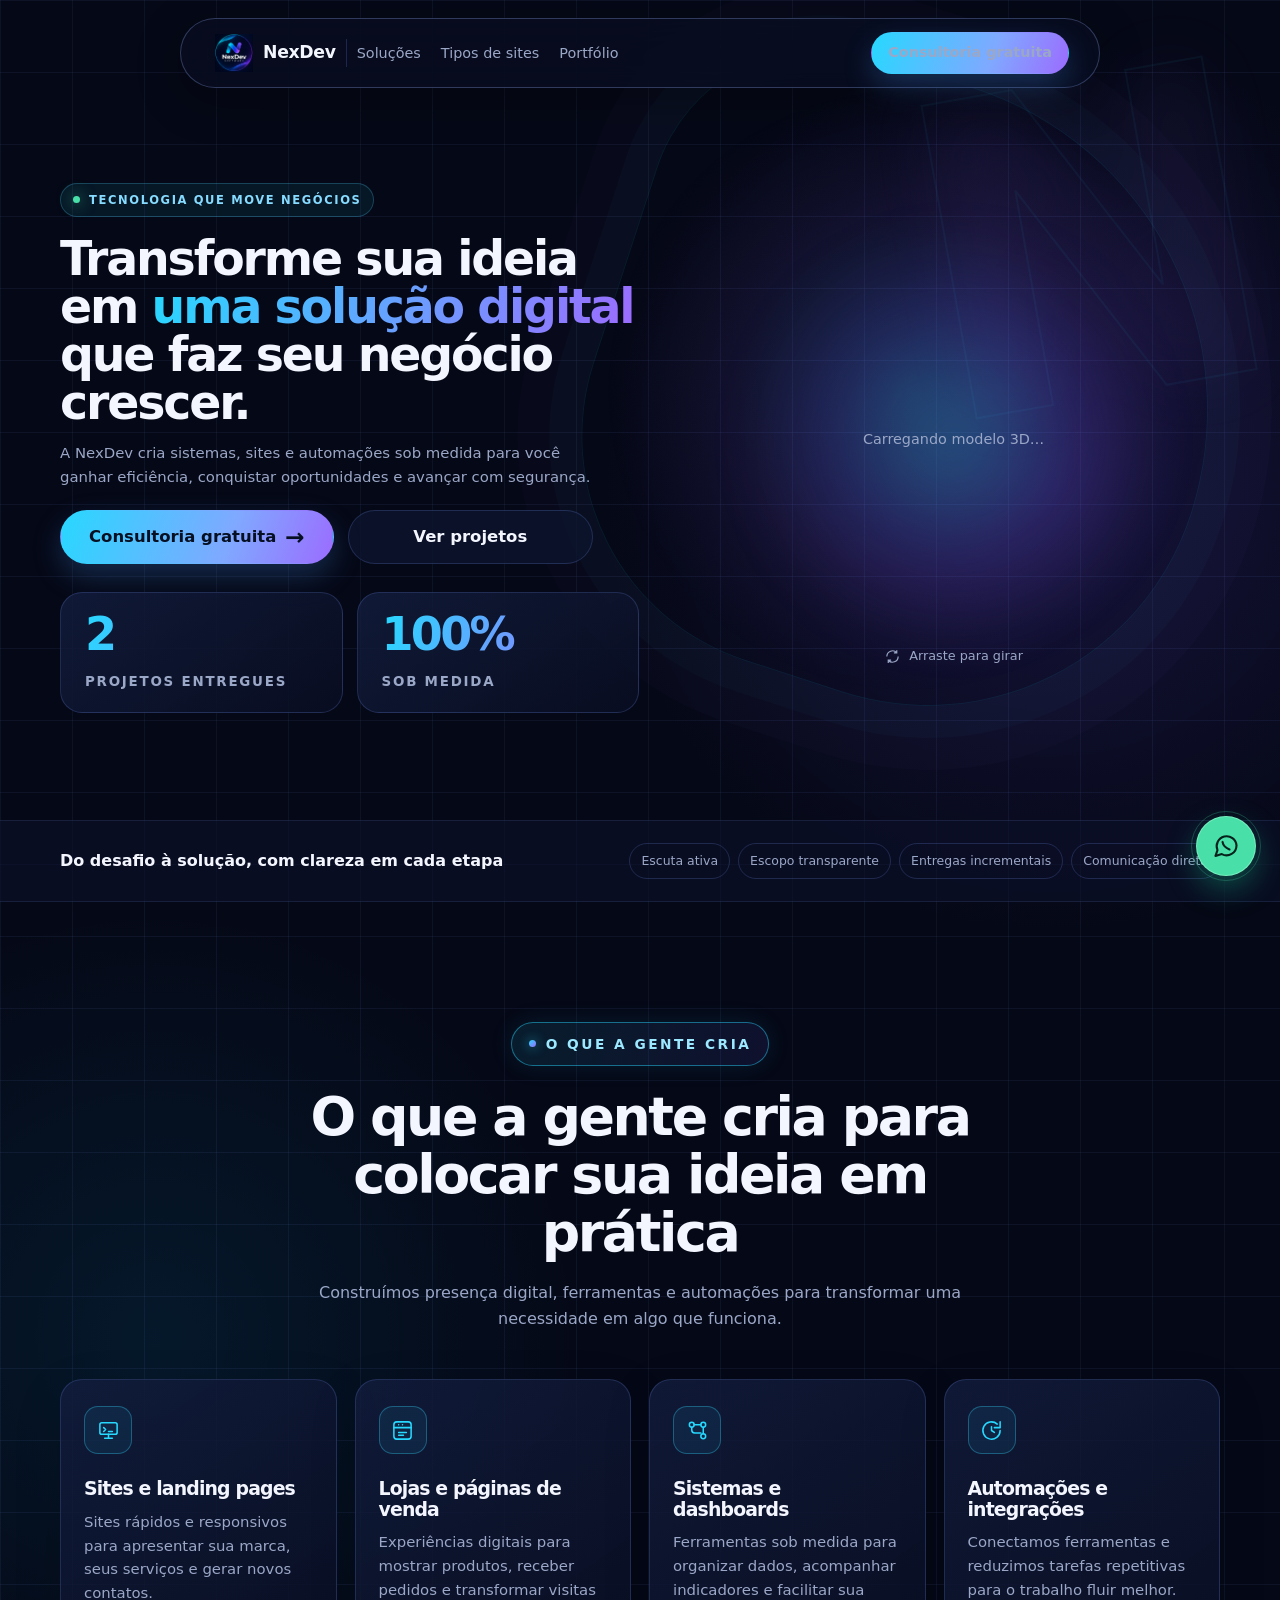
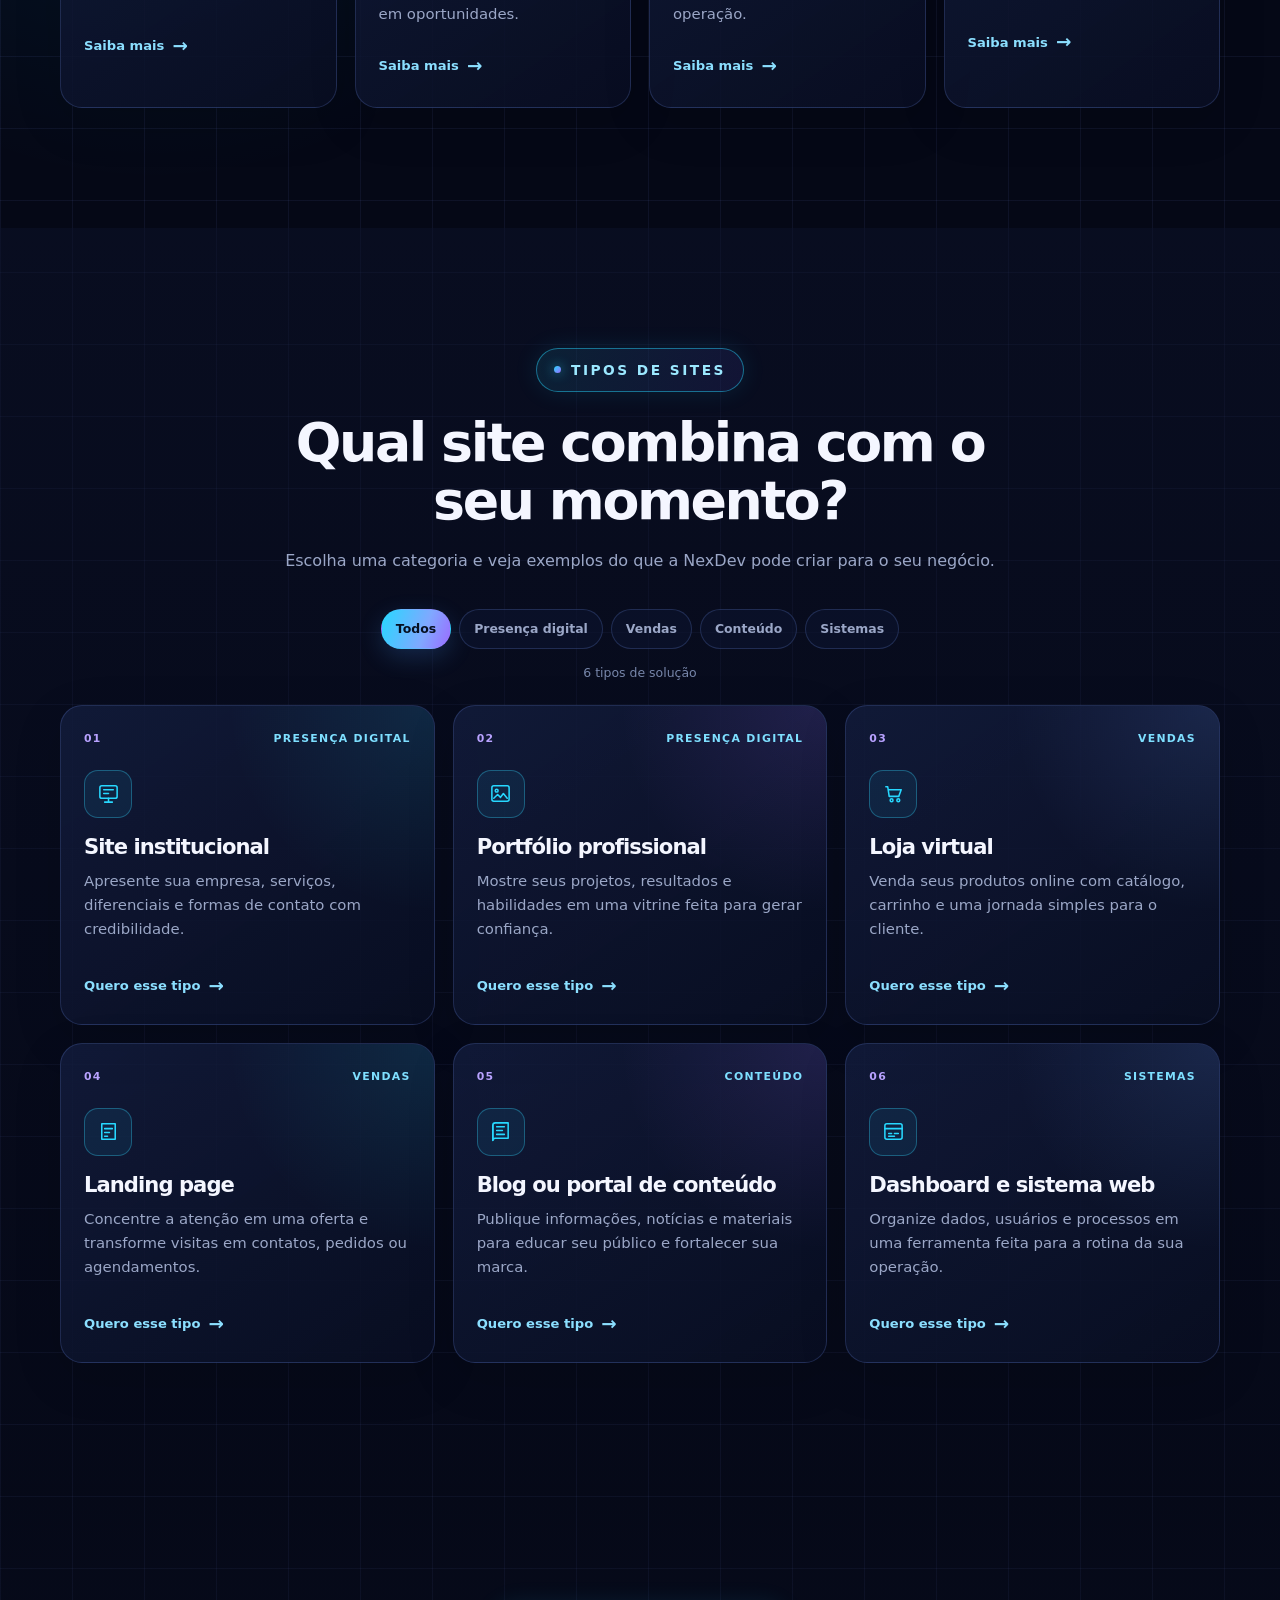
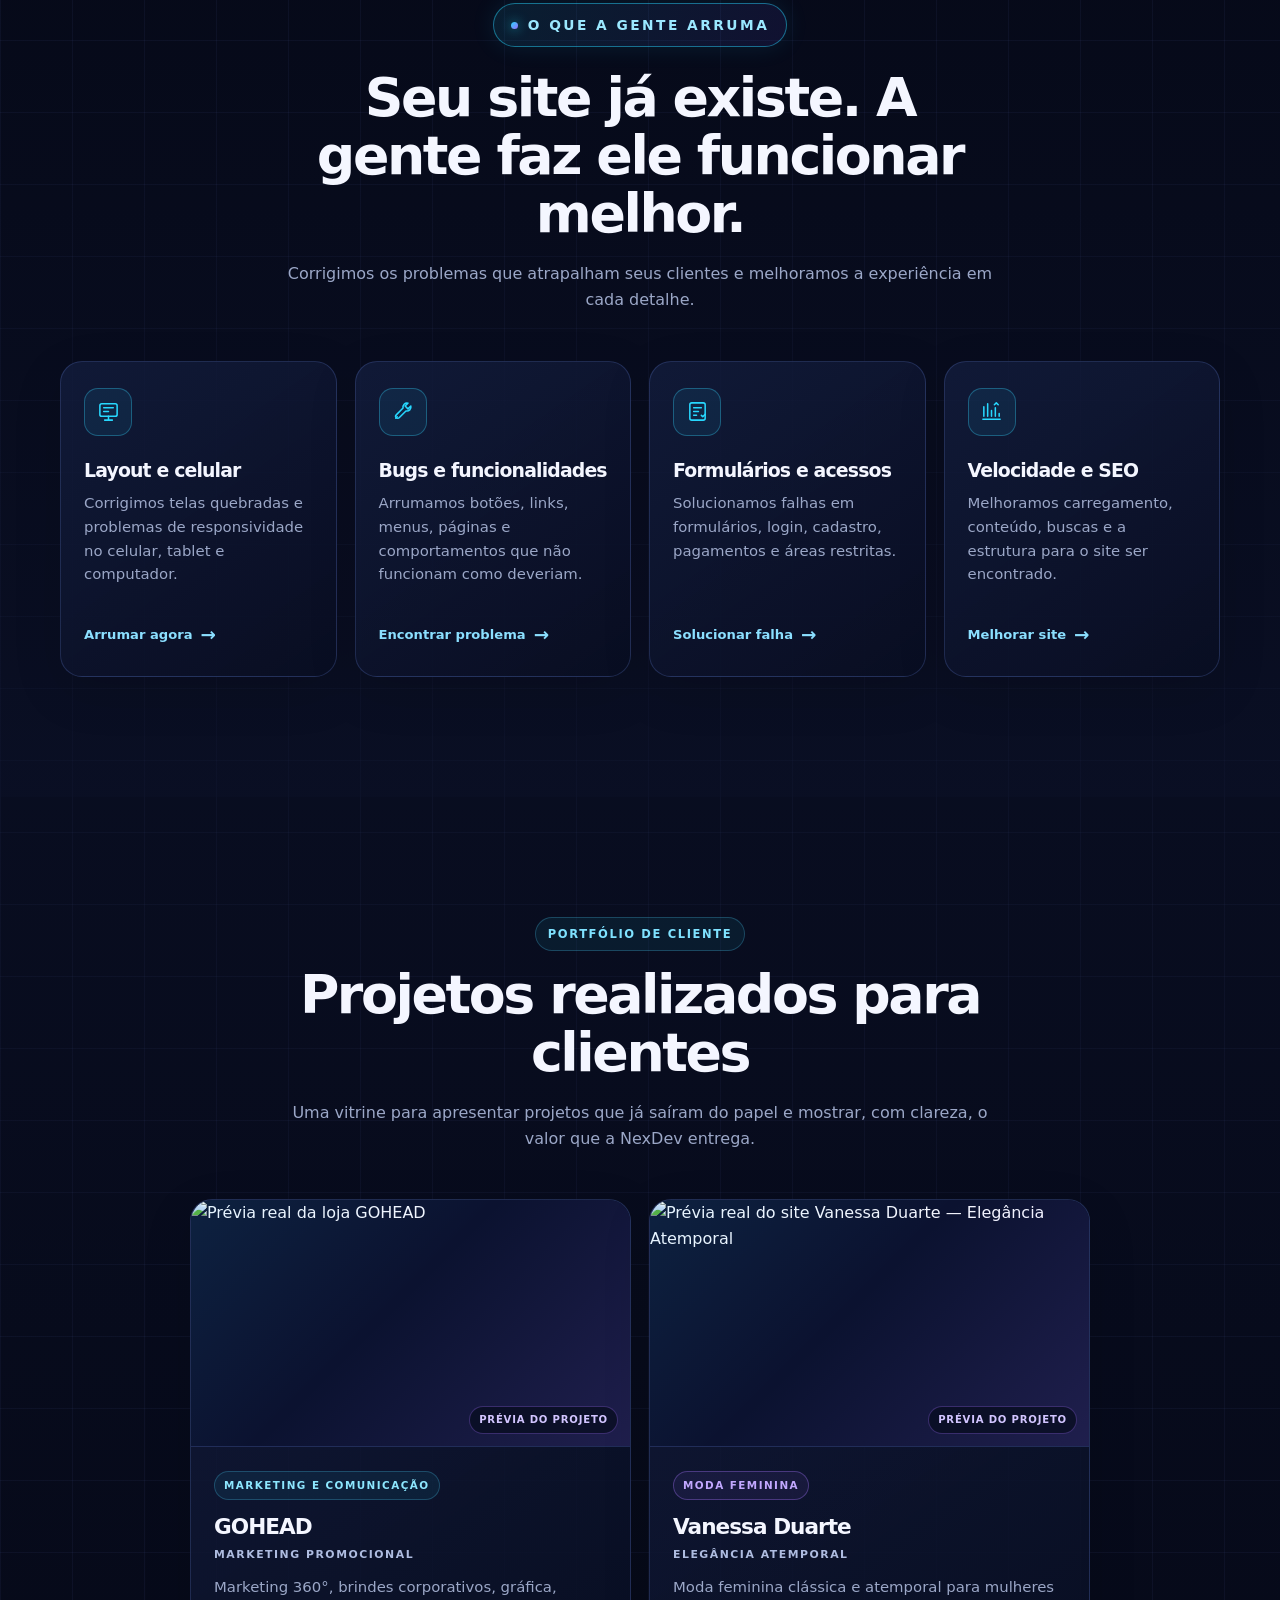
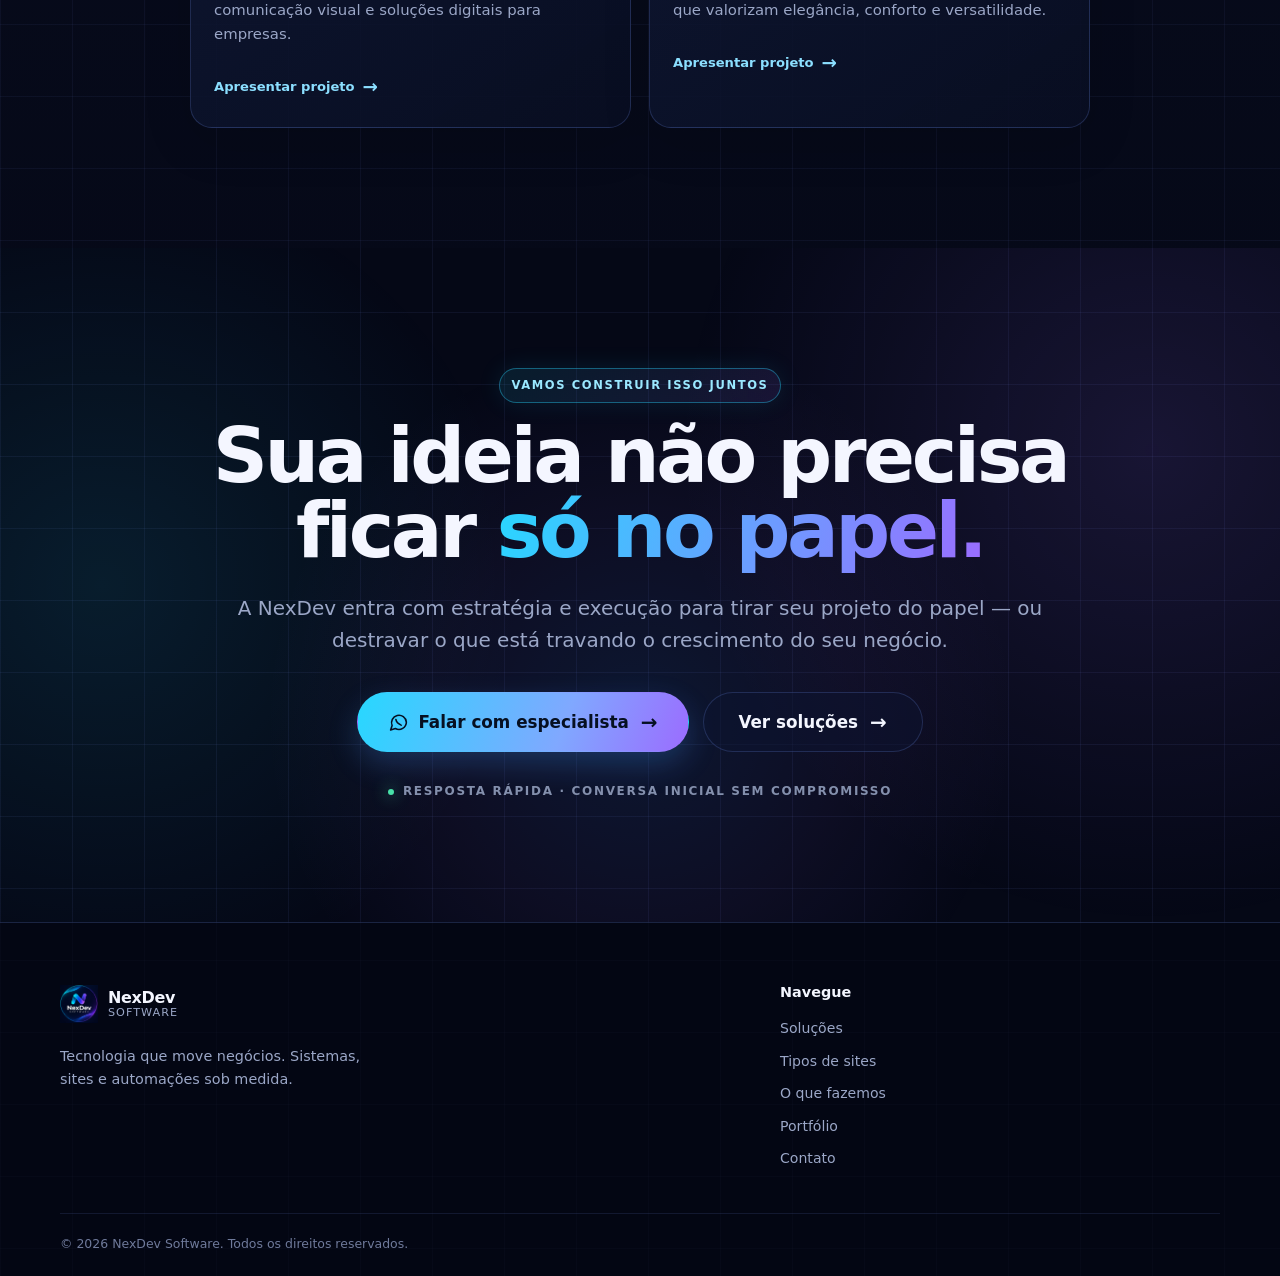
==== index.html @ c36f4a29 "Publicar site NexDev Software" ====
<!DOCTYPE html>
<html lang="pt-BR">
<head>
  <meta charset="utf-8">
  <meta name="viewport" content="width=device-width, initial-scale=1">
  <title>NexDev Software | Tecnologia que move negócios</title>
  <meta name="description" content="A NexDev Software transforma ideias em soluções digitais: sistemas personalizados, sites, automações e evolução contínua. Peça seu orçamento.">
  <meta name="theme-color" content="#050816">
  <meta property="og:type" content="website">
  <meta property="og:locale" content="pt_BR">
  <meta property="og:site_name" content="NexDev Software">
  <meta property="og:title" content="NexDev Software | Tecnologia que move negócios">
  <meta property="og:description" content="Sistemas personalizados, sites, automações e evolução contínua para negócios que querem avançar.">
  <meta property="og:image" content="assets/nexdev-logo.png">
  <meta name="twitter:card" content="summary">
  <link rel="icon" type="image/png" href="assets/nexdev-logo.png">
    <link rel="stylesheet" href="styles.css?v=20261109q">
  <script type="module" src="https://ajax.googleapis.com/ajax/libs/model-viewer/4.0.0/model-viewer.min.js"></script>
</head>
<body>
  <a class="skip-link" href="#conteudo">Pular para o conteúdo</a>

  <header class="site-header" id="topo">
    <div class="container header-inner">
      <a class="brand" href="#topo" aria-label="NexDev Software, início">
        <img src="assets/nexdev-logo.png" alt="Logo da NexDev Software" width="40" height="40">
        <span class="brand-name">NexDev</span>
      </a>
      <span class="header-divider" aria-hidden="true"></span>

      <button class="menu-toggle" type="button" aria-expanded="false" aria-controls="menu" aria-label="Abrir menu">
        <span class="bar"></span><span class="bar"></span><span class="bar"></span>
      </button>

      <nav class="nav" id="menu" aria-label="Navegação principal">
        <ul>
          <li><a href="#solucoes">Soluções</a></li>
          <li><a href="#tipos-sites">Tipos de sites</a></li>
          <li><a href="#portfolio">Portfólio</a></li>
        </ul>
        <a class="btn btn-primary btn-sm nav-cta" href="#contato" data-whatsapp-link target="_blank" rel="noopener noreferrer">Consultoria gratuita</a>
      </nav>
    </div>
  </header>

  <main id="conteudo">
    <!-- HERO -->
    <section class="hero" aria-labelledby="hero-titulo">
      <div class="container hero-grid">
        <div class="hero-copy">
          <p class="badge"><span class="dot" aria-hidden="true"></span>Tecnologia que move negócios</p>
          <h1 id="hero-titulo">Transforme sua ideia em <span class="grad">uma solução digital</span> que faz seu negócio crescer.</h1>
          <p class="lead">A NexDev cria sistemas, sites e automações sob medida para você ganhar eficiência, conquistar oportunidades e avançar com segurança.</p>
          <div class="cta-row">
            <a class="btn btn-primary hero-cta" href="#contato" data-whatsapp-link target="_blank" rel="noopener noreferrer">Consultoria gratuita <span class="btn-arrow" aria-hidden="true">→</span></a>
            <a class="btn btn-ghost hero-portfolio-cta" href="#portfolio">Ver projetos</a>
          </div>
          <div class="hero-stats" aria-label="Números da NexDev Software">
            <a class="hero-stat" href="#portfolio">
              <strong>2</strong>
              <span>Projetos entregues</span>
            </a>
            <div class="hero-stat">
              <strong>100%</strong>
              <span>Sob medida</span>
            </div>
          </div>
        </div>

        <div class="hero-visual">
          <div class="model-stage">
            <div class="model-glow" aria-hidden="true"></div>
            <model-viewer
              class="model-viewer"
              src="assets/software-logo-3d-model.glb"
              alt="Modelo 3D interativo do logotipo da NexDev Software"
              camera-controls
              auto-rotate
              touch-action="pan-y"
              disable-zoom
              disable-pan
              camera-orbit="0deg 78deg 100%"
              min-camera-orbit="auto auto 100%"
              max-camera-orbit="auto auto 100%"
              interaction-prompt="none"
              shadow-intensity="0.6"
              exposure="1.05"
              loading="eager"
              reveal="auto">
              <div class="model-loading" slot="poster"><span>Carregando modelo 3D…</span></div>
            </model-viewer>
          </div>
          <p class="model-hint"><svg viewBox="0 0 24 24" aria-hidden="true"><path d="M4 12a8 8 0 0 1 14-5.300M20 12a8 8 0 0 1-14 5.300M18 3v4h-4M6 21v-4h4"/></svg>Arraste para girar</p>
        </div>
      </div>
    </section>

    <!-- FAIXA DE CONFIANÇA -->
    <section class="trust" aria-label="Nossa abordagem">
      <div class="container trust-inner">
        <p>Do desafio à solução, com clareza em cada etapa</p>
        <ul class="trust-tags">
          <li>Escuta ativa</li><li>Escopo transparente</li><li>Entregas incrementais</li><li>Comunicação direta</li>
        </ul>
      </div>
    </section>

    <!-- SOLUÇÕES -->
    <section class="section" id="solucoes" aria-labelledby="solucoes-titulo">
      <div class="container">
        <header class="section-head">
          <p class="eyebrow eyebrow-featured">O que a gente cria</p>
          <h2 id="solucoes-titulo">O que a gente cria para colocar sua ideia em prática</h2>
          <p>Construímos presença digital, ferramentas e automações para transformar uma necessidade em algo que funciona.</p>
        </header>

        <div class="cards cards-4">
          <article class="card">
            <div class="icon" aria-hidden="true">
              <svg viewBox="0 0 24 24"><rect x="3" y="4" width="18" height="12" rx="2"/><path d="M8 20h8M12 16v4M7 9l2 2-2 2M12 13h4"/></svg>
            </div>
            <h3>Sites e landing pages</h3>
            <p>Sites rápidos e responsivos para apresentar sua marca, seus serviços e gerar novos contatos.</p>
            <a class="card-link" href="#contato">Saiba mais <span aria-hidden="true">→</span></a>
          </article>
          <article class="card">
            <div class="icon" aria-hidden="true">
              <svg viewBox="0 0 24 24"><rect x="3" y="3" width="18" height="18" rx="3"/><path d="M3 9h18M8 6h.01M12 6h.01M8 14h8M8 17h5"/></svg>
            </div>
            <h3>Lojas e páginas de venda</h3>
            <p>Experiências digitais para mostrar produtos, receber pedidos e transformar visitas em oportunidades.</p>
            <a class="card-link" href="#contato">Saiba mais <span aria-hidden="true">→</span></a>
          </article>
          <article class="card">
            <div class="icon" aria-hidden="true">
              <svg viewBox="0 0 24 24"><circle cx="6" cy="6" r="2.5"/><circle cx="18" cy="18" r="2.5"/><circle cx="18" cy="6" r="2.5"/><path d="M8.5 6h7M6 8.5v3a3 3 0 0 0 3 3h6.5M18 8.5V15.5"/></svg>
            </div>
            <h3>Sistemas e dashboards</h3>
            <p>Ferramentas sob medida para organizar dados, acompanhar indicadores e facilitar sua operação.</p>
            <a class="card-link" href="#contato">Saiba mais <span aria-hidden="true">→</span></a>
          </article>
          <article class="card">
            <div class="icon" aria-hidden="true">
              <svg viewBox="0 0 24 24"><path d="M21 12a9 9 0 1 1-3-6.7"/><path d="M21 3v6h-6"/><path d="M12 8v4l3 2"/></svg>
            </div>
            <h3>Automações e integrações</h3>
            <p>Conectamos ferramentas e reduzimos tarefas repetitivas para o trabalho fluir melhor.</p>
            <a class="card-link" href="#contato">Saiba mais <span aria-hidden="true">→</span></a>
          </article>
        </div>
      </div>
    </section>

    <!-- TIPOS DE SITES -->
    <section class="section section-alt site-types-section" id="tipos-sites" aria-labelledby="tipos-sites-titulo">
      <div class="container">
        <header class="section-head">
          <p class="eyebrow eyebrow-featured">Tipos de sites</p>
          <h2 id="tipos-sites-titulo">Qual site combina com o seu momento?</h2>
          <p>Escolha uma categoria e veja exemplos do que a NexDev pode criar para o seu negócio.</p>
        </header>

        <div class="site-types-toolbar" role="group" aria-label="Filtrar tipos de sites">
          <button class="filter-tab is-active" type="button" data-site-filter="todos" aria-pressed="true">Todos</button>
          <button class="filter-tab" type="button" data-site-filter="presenca" aria-pressed="false">Presença digital</button>
          <button class="filter-tab" type="button" data-site-filter="vendas" aria-pressed="false">Vendas</button>
          <button class="filter-tab" type="button" data-site-filter="conteudo" aria-pressed="false">Conteúdo</button>
          <button class="filter-tab" type="button" data-site-filter="sistemas" aria-pressed="false">Sistemas</button>
        </div>

        <p class="site-types-result" data-site-types-result aria-live="polite">6 tipos de solução</p>

        <div class="cards site-types-grid">
          <article class="card site-type-card" data-site-type="presenca">
            <div class="site-type-meta"><span>01</span><span>Presença digital</span></div>
            <div class="icon" aria-hidden="true"><svg viewBox="0 0 24 24"><rect x="3" y="4" width="18" height="13" rx="2"/><path d="M8 21h8M12 17v4M7 8h10M7 12h5"/></svg></div>
            <h3>Site institucional</h3>
            <p>Apresente sua empresa, serviços, diferenciais e formas de contato com credibilidade.</p>
            <a class="card-link" href="#contato">Quero esse tipo <span aria-hidden="true">→</span></a>
          </article>

          <article class="card site-type-card" data-site-type="presenca">
            <div class="site-type-meta"><span>02</span><span>Presença digital</span></div>
            <div class="icon" aria-hidden="true"><svg viewBox="0 0 24 24"><rect x="3" y="4" width="18" height="16" rx="2"/><circle cx="8" cy="9" r="1.5"/><path d="m5 17 4-4 3 3 3-4 4 5"/></svg></div>
            <h3>Portfólio profissional</h3>
            <p>Mostre seus projetos, resultados e habilidades em uma vitrine feita para gerar confiança.</p>
            <a class="card-link" href="#contato">Quero esse tipo <span aria-hidden="true">→</span></a>
          </article>

          <article class="card site-type-card" data-site-type="vendas">
            <div class="site-type-meta"><span>03</span><span>Vendas</span></div>
            <div class="icon" aria-hidden="true"><svg viewBox="0 0 24 24"><path d="M4 5h2l1.5 10h10L20 8H7"/><circle cx="10" cy="19" r="1.5"/><circle cx="17" cy="19" r="1.5"/></svg></div>
            <h3>Loja virtual</h3>
            <p>Venda seus produtos online com catálogo, carrinho e uma jornada simples para o cliente.</p>
            <a class="card-link" href="#contato">Quero esse tipo <span aria-hidden="true">→</span></a>
          </article>

          <article class="card site-type-card" data-site-type="vendas">
            <div class="site-type-meta"><span>04</span><span>Vendas</span></div>
            <div class="icon" aria-hidden="true"><svg viewBox="0 0 24 24"><path d="M5 4h14v16H5z"/><path d="M8 9h8M8 13h5M8 17h3"/></svg></div>
            <h3>Landing page</h3>
            <p>Concentre a atenção em uma oferta e transforme visitas em contatos, pedidos ou agendamentos.</p>
            <a class="card-link" href="#contato">Quero esse tipo <span aria-hidden="true">→</span></a>
          </article>

          <article class="card site-type-card site-type-card-extra" data-site-type="conteudo">
            <div class="site-type-meta"><span>05</span><span>Conteúdo</span></div>
            <div class="icon" aria-hidden="true"><svg viewBox="0 0 24 24"><path d="M4 5.5A2.5 2.5 0 0 1 6.5 3H20v16H6.5A2.5 2.5 0 0 0 4 21.5v-16Z"/><path d="M4 5.5V21M8 7h8M8 11h6M8 15h8"/></svg></div>
            <h3>Blog ou portal de conteúdo</h3>
            <p>Publique informações, notícias e materiais para educar seu público e fortalecer sua marca.</p>
            <a class="card-link" href="#contato">Quero esse tipo <span aria-hidden="true">→</span></a>
          </article>

          <article class="card site-type-card site-type-card-extra" data-site-type="sistemas">
            <div class="site-type-meta"><span>06</span><span>Sistemas</span></div>
            <div class="icon" aria-hidden="true"><svg viewBox="0 0 24 24"><rect x="3" y="4" width="18" height="16" rx="2"/><path d="M3 9h18M7 14h3M13 14h4M7 17h6"/></svg></div>
            <h3>Dashboard e sistema web</h3>
            <p>Organize dados, usuários e processos em uma ferramenta feita para a rotina da sua operação.</p>
            <a class="card-link" href="#contato">Quero esse tipo <span aria-hidden="true">→</span></a>
          </article>
        </div>

        <button class="site-types-toggle" type="button" data-site-types-toggle aria-expanded="false">
          <span class="site-types-toggle-icon" aria-hidden="true"><span></span><span></span></span>
          <span data-site-types-toggle-label>Ver mais tipos</span>
        </button>
      </div>
    </section>

    <!-- O QUE CRIAMOS E ARRUMAMOS -->
    <section class="section capabilities-section" id="entregas" aria-labelledby="entregas-titulo">
      <div class="container">
        <header class="section-head">
          <p class="eyebrow eyebrow-featured">O que a gente arruma</p>
          <h2 id="entregas-titulo">Seu site já existe. A gente faz ele funcionar melhor.</h2>
          <p>Corrigimos os problemas que atrapalham seus clientes e melhoramos a experiência em cada detalhe.</p>
        </header>

        <div class="cards cards-4 repair-cards">
          <article class="card repair-card">
            <div class="icon" aria-hidden="true"><svg viewBox="0 0 24 24"><rect x="3" y="4" width="18" height="13" rx="2"/><path d="M8 21h8M12 17v4M7 8h10M7 12h5"/></svg></div>
            <h3>Layout e celular</h3>
            <p>Corrigimos telas quebradas e problemas de responsividade no celular, tablet e computador.</p>
            <a class="card-link" href="#contato">Arrumar agora <span aria-hidden="true">→</span></a>
          </article>
          <article class="card repair-card">
            <div class="icon" aria-hidden="true"><svg viewBox="0 0 24 24"><path d="m14.7 6.3 3-3a4.2 4.2 0 0 0-5.1 5.1l-7.1 7.1a2.1 2.1 0 1 0 3 3l7.1-7.1a4.2 4.2 0 0 0 5.1-5.1l-3 3-3-3Z"/><path d="m5 19 1.5-1.5"/></svg></div>
            <h3>Bugs e funcionalidades</h3>
            <p>Arrumamos botões, links, menus, páginas e comportamentos que não funcionam como deveriam.</p>
            <a class="card-link" href="#contato">Encontrar problema <span aria-hidden="true">→</span></a>
          </article>
          <article class="card repair-card">
            <div class="icon" aria-hidden="true"><svg viewBox="0 0 24 24"><rect x="4" y="3" width="16" height="18" rx="2"/><path d="M8 8h8M8 12h5M8 16h3"/><path d="m16 16 1.5 1.5L20 15"/></svg></div>
            <h3>Formulários e acessos</h3>
            <p>Solucionamos falhas em formulários, login, cadastro, pagamentos e áreas restritas.</p>
            <a class="card-link" href="#contato">Solucionar falha <span aria-hidden="true">→</span></a>
          </article>
          <article class="card repair-card">
            <div class="icon" aria-hidden="true"><svg viewBox="0 0 24 24"><path d="M4 17V7M8 17V4M12 17v-6M16 17V8M20 17v-3"/><path d="M3 20h18"/><path d="m15 5 2-2 2 2"/></svg></div>
            <h3>Velocidade e SEO</h3>
            <p>Melhoramos carregamento, conteúdo, buscas e a estrutura para o site ser encontrado.</p>
            <a class="card-link" href="#contato">Melhorar site <span aria-hidden="true">→</span></a>
          </article>
        </div>
      </div>
    </section>

    <!-- PORTFÓLIO DE CLIENTES -->
    <section class="section section-alt portfolio-section" id="portfolio" aria-labelledby="portfolio-titulo">
      <div class="container">
        <header class="section-head">
          <p class="eyebrow">Portfólio de cliente</p>
          <h2 id="portfolio-titulo">Projetos realizados para clientes</h2>
          <p>Uma vitrine para apresentar projetos que já saíram do papel e mostrar, com clareza, o valor que a NexDev entrega.</p>
        </header>

        <!-- Troque as imagens e os hrefs pelos projetos reais dos clientes. -->
        <div class="portfolio-grid">
          <article class="card portfolio-card">
            <div class="portfolio-cover">
              <img src="https://loja.goheadmkt360.chatgpt.site/og.png" alt="Prévia real da loja GOHEAD" loading="lazy">
              <span class="portfolio-cover-badge">Prévia do projeto</span>
            </div>
            <div class="portfolio-content">
              <span class="tag">Marketing e comunicação</span>
              <h3>GOHEAD</h3>
              <span class="portfolio-project-subtitle">MARKETING PROMOCIONAL</span>
              <p>Marketing 360°, brindes corporativos, gráfica, comunicação visual e soluções digitais para empresas.</p>
              <a class="card-link" href="https://gohead360.com.br/" target="_blank" rel="noopener noreferrer">Apresentar projeto <span aria-hidden="true">→</span></a>
            </div>
          </article>

          <article class="card portfolio-card">
            <div class="portfolio-cover">
              <img src="https://vdmodaatemporal.codic.com.br/logo-new.jpeg" alt="Prévia real do site Vanessa Duarte — Elegância Atemporal" loading="lazy">
              <span class="portfolio-cover-badge">Prévia do projeto</span>
            </div>
            <div class="portfolio-content">
              <span class="tag tag-violet">Moda feminina</span>
              <h3>Vanessa Duarte</h3>
              <span class="portfolio-project-subtitle">ELEGÂNCIA ATEMPORAL</span>
              <p>Moda feminina clássica e atemporal para mulheres que valorizam elegância, conforto e versatilidade.</p>
              <a class="card-link" href="https://vdmodaatemporal.codic.com.br/" target="_blank" rel="noopener noreferrer">Apresentar projeto <span aria-hidden="true">→</span></a>
            </div>
          </article>

        </div>
      </div>
    </section>

    <!-- CTA FINAL -->
    <section class="section cta cta-final" id="contato" aria-labelledby="cta-titulo">
      <div class="container cta-final-inner">
        <p class="eyebrow">Vamos construir isso juntos</p>
        <h2 id="cta-titulo">Sua ideia não precisa ficar <span class="grad">só no papel.</span></h2>
        <p class="cta-final-lead">A NexDev entra com estratégia e execução para tirar seu projeto do papel — ou destravar o que está travando o crescimento do seu negócio.</p>
        <div class="cta-final-actions">
          <a class="btn btn-primary cta-final-primary" href="#contato" data-whatsapp-link target="_blank" rel="noopener noreferrer">
            <svg viewBox="0 0 24 24" aria-hidden="true"><path d="M21 11.5a8.5 8.5 0 0 1-12.6 7.4L3 20.5l1.7-5A8.5 8.5 0 1 1 21 11.5Z"/><path d="M9 8.5c.5 3 2.5 5 6 6.5"/></svg>
            Falar com especialista <span aria-hidden="true">→</span>
          </a>
          <a class="btn btn-ghost cta-final-secondary" href="#solucoes">Ver soluções <span aria-hidden="true">→</span></a>
        </div>
        <p class="cta-final-note"><span class="dot" aria-hidden="true"></span>Resposta rápida · conversa inicial sem compromisso</p>
      </div>
    </section>
  </main>

  <a class="whatsapp-float" href="#contato" data-whatsapp-link target="_blank" rel="noopener noreferrer" aria-label="Falar com a NexDev pelo WhatsApp">
    <svg viewBox="0 0 24 24" aria-hidden="true"><path d="M21 11.5a8.5 8.5 0 0 1-12.6 7.4L3 20.5l1.7-5A8.5 8.5 0 1 1 21 11.5Z"/><path d="M9 8.5c.5 3 2.5 5 6 6.5"/></svg>
    <span>Fale conosco</span>
  </a>

  <footer class="site-footer">
    <div class="container footer-grid">
      <div class="footer-brand">
        <a class="brand" href="#topo" aria-label="NexDev Software, voltar ao topo">
          <img src="assets/nexdev-logo.png" alt="Logo da NexDev Software" width="44" height="44">
          <span>NexDev <small>Software</small></span>
        </a>
        <p>Tecnologia que move negócios. Sistemas, sites e automações sob medida.</p>
      </div>
      <nav aria-label="Links do rodapé">
        <h2 class="footer-title">Navegue</h2>
        <ul>
          <li><a href="#solucoes">Soluções</a></li>
          <li><a href="#tipos-sites">Tipos de sites</a></li>
          <li><a href="#entregas">O que fazemos</a></li>
          <li><a href="#portfolio">Portfólio</a></li>
          <li><a href="#contato">Contato</a></li>
        </ul>
      </nav>
    </div>
    <div class="container footer-bottom">
      <p>© <span id="ano">2026</span> NexDev Software. Todos os direitos reservados.</p>
    </div>
  </footer>

  <script src="script.js?v=20261109e"></script>
</body>
</html>
---- styles.css ----
:root {
  --bg: #050816;
  --bg-soft: #080d20;
  --panel: rgba(14, 21, 48, .78);
  --panel-strong: #0d1430;
  --line: rgba(123, 153, 255, .2);
  --text: #f4f6ff;
  --muted: #9ba7c7;
  --cyan: #27d8ff;
  --blue: #6c9cff;
  --violet: #9b6cff;
  --green: #48e0a8;
  --radius: 22px;
  --shadow: 0 24px 80px rgba(0, 0, 0, .28);
  --container: 1160px;
}

* { box-sizing: border-box; }
html { scroll-behavior: smooth; }
body {
  margin: 0;
  color: var(--text);
  background:
    linear-gradient(rgba(123, 153, 255, .075) 1px, transparent 1px),
    linear-gradient(90deg, rgba(123, 153, 255, .075) 1px, transparent 1px),
    radial-gradient(circle at 82% 8%, rgba(111, 79, 255, .17), transparent 28rem),
    radial-gradient(circle at 12% 22%, rgba(0, 191, 255, .09), transparent 28rem),
    var(--bg);
  background-size: 72px 72px, 72px 72px, auto, auto, auto;
  font-family: Inter, ui-sans-serif, system-ui, -apple-system, BlinkMacSystemFont, "Segoe UI", sans-serif;
  line-height: 1.6;
  -webkit-font-smoothing: antialiased;
}

img { display: block; max-width: 100%; }
a { color: inherit; }
button, input, select, textarea { font: inherit; }
.container { width: min(calc(100% - 40px), var(--container)); margin-inline: auto; }

.skip-link {
  position: fixed; left: 16px; top: 16px; z-index: 20;
  padding: 10px 14px; border-radius: 10px; background: var(--text); color: var(--bg);
  transform: translateY(-150%); transition: transform .2s ease;
}
.skip-link:focus { transform: translateY(0); }

.site-header {
  position: fixed; z-index: 10; top: 18px; left: 50%; transform: translateX(-50%);
  width: min(calc(100% - 32px), 920px);
  border: 1px solid rgba(154, 178, 255, .28); border-radius: 999px;
  background: rgba(8, 13, 32, .78); box-shadow: 0 12px 45px rgba(0, 0, 0, .28);
  backdrop-filter: blur(20px);
}
.header-inner { display: flex; align-items: center; min-height: 68px; padding: 8px 10px 8px 14px; gap: 10px; }
.brand { display: inline-flex; align-items: center; gap: 10px; text-decoration: none; font-weight: 800; letter-spacing: -.02em; }
.brand img { width: 38px; height: 38px; object-fit: contain; }
.brand-name { font-size: 1.08rem; }
.header-divider { width: 1px; height: 28px; background: var(--line); }
.nav { display: flex; align-items: center; justify-content: space-between; flex: 1; gap: 18px; }
.nav ul { display: flex; align-items: center; gap: clamp(10px, 1.6vw, 20px); margin: 0; padding: 0; list-style: none; }
.nav a { color: var(--muted); font-size: .9rem; text-decoration: none; transition: color .2s ease; }
.nav a:hover, .nav a:focus-visible { color: var(--text); }
.menu-toggle { display: none; border: 0; background: transparent; color: var(--text); padding: 8px; cursor: pointer; }
.bar { display: block; width: 22px; height: 2px; margin: 4px 0; background: currentColor; }

.btn {
  display: inline-flex; align-items: center; justify-content: center; gap: 9px;
  min-height: 48px; padding: 0 20px; border: 1px solid transparent; border-radius: 999px;
  font-size: .93rem; font-weight: 750; text-decoration: none; cursor: pointer;
  transition: transform .2s ease, box-shadow .2s ease, border-color .2s ease, background .2s ease;
}
.btn:hover, .btn:focus-visible { transform: translateY(-2px); }
.btn-primary { color: #061022; background: linear-gradient(110deg, var(--cyan), #80a8ff 62%, var(--violet)); box-shadow: 0 12px 30px rgba(70, 153, 255, .24); }
.btn-primary:hover, .btn-primary:focus-visible { box-shadow: 0 16px 38px rgba(90, 133, 255, .42); }
.btn-ghost { border-color: var(--line); color: var(--text); background: rgba(13, 21, 48, .5); }
.btn-ghost:hover, .btn-ghost:focus-visible { border-color: rgba(64, 214, 255, .55); background: rgba(25, 37, 76, .72); }
.btn-sm { min-height: 42px; padding-inline: 16px; font-size: .83rem; }
.btn-block { width: 100%; }
.btn-whats { color: #061b18; background: var(--green); }

.hero { position: relative; isolation: isolate; min-height: min(820px, calc(100svh - 12px)); display: grid; align-items: center; padding: 108px 0 32px; overflow: hidden; }
.hero::before { content: "N"; position: absolute; z-index: -1; top: 10%; right: 6%; color: transparent; font-size: clamp(18rem, 34vw, 35rem); font-weight: 900; line-height: .78; letter-spacing: -.16em; opacity: .5; -webkit-text-stroke: 2px rgba(39, 216, 255, .1); transform: rotate(-10deg); text-shadow: 0 0 70px rgba(155, 108, 255, .12); pointer-events: none; }
.hero::after { content: ""; position: absolute; z-index: -2; top: 10%; right: 5%; width: min(48vw, 620px); aspect-ratio: 1; border: 1px solid rgba(39, 216, 255, .09); border-radius: 34% 66% 54% 46%; background: radial-gradient(circle, rgba(39, 216, 255, .12), rgba(155, 108, 255, .06) 42%, transparent 70%); box-shadow: 0 0 0 32px rgba(39, 216, 255, .025), 0 0 0 64px rgba(155, 108, 255, .018); transform: rotate(18deg); pointer-events: none; }
.hero-grid { display: grid; grid-template-columns: 1fr .92fr; align-items: center; gap: 48px; }
.hero-grid-solo { grid-template-columns: minmax(0, 900px); }
.hero-copy { max-width: 660px; }
.badge, .eyebrow, .tag {
  display: inline-flex; align-items: center; gap: 9px; margin: 0 0 18px; padding: 7px 12px;
  border: 1px solid rgba(80, 214, 255, .24); border-radius: 999px;
  color: #86dbff; background: rgba(39, 216, 255, .07); font-size: .72rem; font-weight: 800;
  letter-spacing: .14em; text-transform: uppercase;
}
.dot { width: 7px; height: 7px; border-radius: 50%; background: var(--green); box-shadow: 0 0 16px var(--green); }
h1, h2, h3, p { margin-top: 0; }
h1, h2, h3 { line-height: 1.08; letter-spacing: -.045em; }
h1 { max-width: 680px; margin-bottom: 16px; font-size: clamp(2.65rem, 3.7vw, 4.2rem); line-height: 1.01; }
h2 { margin-bottom: 18px; font-size: clamp(2rem, 4.2vw, 3.8rem); }
h3 { margin-bottom: 12px; font-size: 1.18rem; }
.grad { color: transparent; background: linear-gradient(110deg, var(--cyan), var(--blue) 55%, var(--violet)); -webkit-background-clip: text; background-clip: text; }
.lead { max-width: 540px; margin-bottom: 20px; color: var(--muted); font-size: clamp(.93rem, 1.05vw, 1.03rem); }
.cta-row { display: flex; flex-wrap: wrap; align-items: center; gap: 14px; }
.hero-cta, .hero-portfolio-cta { min-height: 54px; padding-inline: 28px; font-size: 1.03rem; }
.hero-cta .btn-arrow { display: inline-block; font-size: 1.45rem; line-height: 1; transition: transform .25s ease; }
.hero-cta:hover .btn-arrow, .hero-cta:focus-visible .btn-arrow { transform: translateX(5px); }
.hero-portfolio-cta { min-width: 245px; justify-content: center; color: var(--text); border-color: var(--line); background: rgba(13, 21, 48, .72); }
.hero-portfolio-cta:hover, .hero-portfolio-cta:focus-visible { border-color: rgba(115, 164, 255, .58); background: rgba(25, 37, 76, .88); box-shadow: 0 14px 32px rgba(38, 91, 190, .2); }
.hero-stats { display: grid; grid-template-columns: repeat(2, minmax(0, 1fr)); gap: 14px; max-width: 680px; margin-top: 28px; }
.hero-stat { position: relative; display: block; min-height: 116px; padding: 20px 24px; overflow: hidden; border: 1px solid var(--line); border-radius: 22px; color: inherit; background: linear-gradient(145deg, rgba(19, 29, 62, .82), rgba(9, 14, 34, .9)); text-decoration: none; transition: transform .25s ease, border-color .25s ease, box-shadow .25s ease, background .25s ease; }
.hero-stat::after { content: ""; position: absolute; right: 15%; bottom: 0; left: 15%; height: 2px; background: linear-gradient(90deg, transparent, var(--cyan), var(--violet), transparent); opacity: 0; transform: scaleX(.35); transition: opacity .25s ease, transform .25s ease; }
.hero-stat:hover, .hero-stat:focus-visible { transform: translateY(-6px); border-color: rgba(66, 216, 255, .52); background: linear-gradient(145deg, rgba(24, 43, 82, .9), rgba(22, 17, 59, .92)); box-shadow: 0 16px 35px rgba(38, 113, 222, .2), 0 0 24px rgba(117, 108, 255, .1); }
.hero-stat:hover::after, .hero-stat:focus-visible::after { opacity: 1; transform: scaleX(1); }
.hero-stat:focus-visible { outline: 3px solid rgba(39, 216, 255, .25); outline-offset: 3px; }
.hero-stat strong { display: block; color: transparent; background: linear-gradient(110deg, var(--cyan), var(--blue) 55%, var(--violet)); -webkit-background-clip: text; background-clip: text; font-size: clamp(2.55rem, 3.6vw, 3.1rem); font-weight: 600; line-height: .95; letter-spacing: -.06em; }
.hero-stat span { display: block; margin-top: 14px; color: var(--muted); font-size: .84rem; font-weight: 700; letter-spacing: .13em; text-transform: uppercase; }
.hero-visual { min-width: 0; }
.model-stage { position: relative; min-height: 420px; display: grid; place-items: center; }
.model-glow { position: absolute; width: 80%; aspect-ratio: 1; border-radius: 50%; background: radial-gradient(circle, rgba(64, 188, 255, .3), rgba(121, 86, 255, .15) 40%, transparent 70%); filter: blur(25px); }
.model-viewer { position: relative; width: 100%; height: 420px; --poster-color: transparent; --progress-bar-color: var(--cyan); }
.model-loading { display: grid; place-items: center; height: 100%; color: var(--muted); font-size: .9rem; }
.model-hint { display: flex; justify-content: center; align-items: center; gap: 8px; margin: -4px 0 0; color: var(--muted); font-size: .8rem; }
.model-hint svg { width: 17px; height: 17px; fill: none; stroke: currentColor; stroke-width: 1.7; }
.trust { border-block: 1px solid rgba(130, 160, 255, .12); background: rgba(12, 18, 42, .55); }
.trust-inner { display: flex; align-items: center; justify-content: space-between; gap: 22px; padding: 22px 0; }
.trust p { margin: 0; color: var(--text); font-weight: 700; }
.trust-tags { display: flex; flex-wrap: wrap; justify-content: flex-end; gap: 8px; margin: 0; padding: 0; list-style: none; }
.trust-tags li { padding: 7px 11px; border: 1px solid var(--line); border-radius: 999px; color: var(--muted); font-size: .78rem; }

.section { padding: 120px 0; }
.section-alt { background: linear-gradient(180deg, rgba(12, 18, 42, .5), rgba(9, 14, 34, .18)); }
.section-head { max-width: 720px; margin: 0 auto 48px; text-align: center; }
.section-head.left { margin-inline: 0; text-align: left; }
.section-head > p:last-child { margin-bottom: 0; color: var(--muted); font-size: 1rem; }
.eyebrow { margin-bottom: 15px; color: #7fe2ff; }
.eyebrow-featured { position: relative; gap: 10px; margin-bottom: 22px; padding: 10px 17px; border-color: rgba(39, 216, 255, .46); color: #9be8ff; background: linear-gradient(110deg, rgba(39, 216, 255, .1), rgba(109, 91, 255, .1)); box-shadow: 0 0 24px rgba(39, 216, 255, .1); font-size: .86rem; letter-spacing: .18em; animation: eyebrow-glow 3.6s ease-in-out infinite; }
.eyebrow-featured::before { content: ""; width: 7px; height: 7px; border-radius: 50%; background: linear-gradient(135deg, var(--cyan), var(--violet)); box-shadow: 0 0 12px rgba(39, 216, 255, .7); }
@keyframes eyebrow-glow { 0%, 100% { box-shadow: 0 0 18px rgba(39, 216, 255, .08); } 50% { box-shadow: 0 0 30px rgba(105, 103, 255, .24); } }
.cards { display: grid; gap: 18px; }
.cards-4 { grid-template-columns: repeat(4, 1fr); }
.cards-3 { grid-template-columns: repeat(3, 1fr); }
.site-types-toolbar { display: flex; flex-wrap: wrap; justify-content: center; gap: 8px; margin: -12px auto 14px; }
.filter-tab { padding: 9px 14px; border: 1px solid var(--line); border-radius: 999px; color: var(--muted); background: rgba(13, 21, 48, .6); font-size: .78rem; font-weight: 750; cursor: pointer; transition: color .2s ease, border-color .2s ease, background .2s ease, transform .2s ease; }
.filter-tab:hover, .filter-tab:focus-visible { color: var(--text); border-color: rgba(39, 216, 255, .45); transform: translateY(-2px); }
.filter-tab.is-active { color: #061022; border-color: transparent; background: linear-gradient(110deg, var(--cyan), #80a8ff 62%, var(--violet)); box-shadow: 0 8px 24px rgba(70, 153, 255, .2); }
.site-types-result { margin: 0 auto 22px; color: #7786aa; font-size: .78rem; text-align: center; }
.site-types-grid { grid-template-columns: repeat(3, 1fr); }
.site-type-card { display: flex; min-height: 320px; flex-direction: column; padding: 24px 23px; }
.site-type-card::before { content: ""; position: absolute; inset: 0; background: radial-gradient(circle at 100% 0, rgba(39, 216, 255, .11), transparent 42%); pointer-events: none; }
.site-type-card:nth-child(3n + 2)::before { background: radial-gradient(circle at 100% 0, rgba(155, 108, 255, .14), transparent 42%); }
.site-type-card:nth-child(3n)::before { background: radial-gradient(circle at 100% 0, rgba(108, 156, 255, .14), transparent 42%); }
.site-type-meta { position: relative; z-index: 1; display: flex; justify-content: space-between; gap: 12px; margin-bottom: 22px; color: #7edfff; font-size: .68rem; font-weight: 850; letter-spacing: .12em; text-transform: uppercase; }
.site-type-meta span:first-child { color: #b8a2ff; }
.site-type-card .icon { position: relative; z-index: 1; margin-bottom: 18px; }
.site-type-card h3, .site-type-card p, .site-type-card .card-link { position: relative; z-index: 1; }
.site-type-card h3 { font-size: 1.32rem; }
.site-type-card p { flex: 1; margin-bottom: 0; }
.site-type-card .card-link { margin-top: 18px; }
.site-type-card[hidden] { display: none !important; }
.site-type-card:not([hidden]) { animation: site-type-enter .38s ease both; }
@keyframes site-type-enter { from { opacity: 0; transform: translateY(8px); } to { opacity: 1; transform: translateY(0); } }
.site-types-toggle { display: none; align-items: center; justify-content: center; gap: 10px; margin: 24px auto 0; padding: 10px 16px; border: 1px solid rgba(39, 216, 255, .38); border-radius: 999px; color: #9be8ff; background: linear-gradient(110deg, rgba(39, 216, 255, .1), rgba(109, 91, 255, .1)); box-shadow: 0 0 24px rgba(39, 216, 255, .08); font-size: .78rem; font-weight: 800; letter-spacing: .11em; text-transform: uppercase; cursor: pointer; transition: transform .2s ease, border-color .2s ease, box-shadow .2s ease, color .2s ease; }
.site-types-toggle:hover, .site-types-toggle:focus-visible { transform: translateY(-2px); border-color: rgba(39, 216, 255, .7); color: var(--text); box-shadow: 0 0 30px rgba(39, 216, 255, .18); }
.site-types-toggle-icon { position: relative; display: grid; width: 22px; height: 22px; place-items: center; border: 1px solid currentColor; border-radius: 50%; }
.site-types-toggle-icon span { position: absolute; width: 9px; height: 1.5px; border-radius: 2px; background: currentColor; transition: transform .2s ease; }
.site-types-toggle-icon span:last-child { transform: rotate(90deg); }
.site-types-section.is-expanded .site-types-toggle-icon span:last-child { transform: rotate(0); }
.card { position: relative; overflow: hidden; border: 1px solid var(--line); border-radius: var(--radius); background: linear-gradient(145deg, rgba(19, 29, 62, .8), rgba(9, 14, 34, .9)); box-shadow: 0 15px 50px rgba(0, 0, 0, .12); transition: transform .25s ease, border-color .25s ease, box-shadow .25s ease; }
.card::after { content: ""; position: absolute; right: 16%; bottom: 0; left: 16%; height: 2px; background: linear-gradient(90deg, transparent, var(--cyan), var(--violet), transparent); opacity: 0; transform: scaleX(.3); transition: opacity .25s ease, transform .25s ease; }
.card:hover, .card:focus-within { transform: translateY(-8px); border-color: rgba(66, 216, 255, .5); box-shadow: 0 25px 75px rgba(18, 93, 180, .2); }
.card:hover::after, .card:focus-within::after { opacity: 1; transform: scaleX(1); }
.cards-4 .card { min-height: 285px; padding: 26px 23px; }
.repair-cards .card { display: flex; flex-direction: column; }
.repair-cards .card-link { margin-top: auto; padding-top: 18px; }
.icon { display: grid; width: 48px; height: 48px; place-items: center; margin-bottom: 24px; border: 1px solid rgba(55, 218, 255, .32); border-radius: 14px; color: var(--cyan); background: rgba(40, 207, 255, .08); transition: transform .25s ease, box-shadow .25s ease; }
.icon svg { width: 23px; height: 23px; fill: none; stroke: currentColor; stroke-width: 1.6; stroke-linecap: round; stroke-linejoin: round; }
.card:hover .icon, .card:focus-within .icon { transform: scale(1.08) rotate(-3deg); box-shadow: 0 0 25px rgba(39, 216, 255, .2); }
.card p { color: var(--muted); font-size: .93rem; }
.card-link { display: inline-flex; align-items: center; gap: 8px; margin-top: 10px; color: #8bdfff; font-size: .82rem; font-weight: 800; text-decoration: none; }
.card-link span { font-size: 1.15rem; transition: transform .2s ease; }
.card-link:hover span, .card-link:focus-visible span { transform: translateX(4px); }

.capabilities-section { background: linear-gradient(180deg, rgba(8, 13, 31, .2), rgba(12, 18, 42, .68)); }
.capability-grid { display: grid; grid-template-columns: repeat(2, minmax(0, 1fr)); gap: 18px; }
.capability-grid-single { grid-template-columns: 1fr; }
.capability-grid-single .capability-mini-grid { grid-template-columns: repeat(4, minmax(0, 1fr)); }
.capability-card { position: relative; overflow: hidden; padding: 30px; border: 1px solid var(--line); border-radius: var(--radius); background: linear-gradient(145deg, rgba(18, 29, 62, .84), rgba(8, 14, 34, .94)); box-shadow: 0 18px 58px rgba(0, 0, 0, .15); transition: transform .25s ease, border-color .25s ease, box-shadow .25s ease; }
.capability-card::before { content: ""; position: absolute; width: 210px; height: 210px; top: -105px; right: -80px; border-radius: 50%; background: radial-gradient(circle, rgba(39, 216, 255, .16), transparent 68%); pointer-events: none; }
.capability-build::before { background: radial-gradient(circle, rgba(155, 108, 255, .18), transparent 68%); }
.capability-card:hover { transform: translateY(-7px); border-color: rgba(66, 216, 255, .48); box-shadow: 0 25px 72px rgba(24, 99, 206, .18); }
.capability-build:hover { border-color: rgba(155, 108, 255, .52); box-shadow: 0 25px 72px rgba(107, 63, 220, .18); }
.capability-heading { position: relative; display: flex; align-items: center; gap: 15px; margin-bottom: 20px; }
.capability-icon { display: grid; width: 52px; height: 52px; flex: 0 0 52px; place-items: center; border: 1px solid rgba(39, 216, 255, .34); border-radius: 15px; color: var(--cyan); background: rgba(39, 216, 255, .08); }
.capability-build .capability-icon { border-color: rgba(155, 108, 255, .38); color: #b796ff; background: rgba(155, 108, 255, .09); }
.capability-icon svg { width: 25px; height: 25px; fill: none; stroke: currentColor; stroke-width: 1.6; stroke-linecap: round; stroke-linejoin: round; }
.capability-kicker { display: block; margin-bottom: 5px; color: #7fdfff; font-size: .68rem; font-weight: 800; letter-spacing: .13em; text-transform: uppercase; }
.capability-build .capability-kicker { color: #c2a7ff; }
.capability-card h3 { margin: 0; font-size: 1.6rem; }
.capability-card > p { position: relative; max-width: 500px; margin-bottom: 22px; color: var(--muted); font-size: .94rem; }
.capability-mini-grid { position: relative; display: grid; grid-template-columns: repeat(2, minmax(0, 1fr)); gap: 10px; }
.capability-mini-card { min-height: 145px; padding: 17px; border: 1px solid rgba(126, 155, 255, .16); border-radius: 15px; background: rgba(6, 12, 30, .48); transition: transform .22s ease, border-color .22s ease, background .22s ease, box-shadow .22s ease; }
.capability-mini-card:hover { transform: translateY(-4px); border-color: rgba(66, 216, 255, .42); background: rgba(20, 35, 72, .72); box-shadow: 0 12px 28px rgba(30, 112, 220, .14); }
.capability-repair .capability-mini-card:hover { border-color: rgba(155, 108, 255, .46); background: rgba(30, 22, 68, .72); box-shadow: 0 12px 28px rgba(113, 73, 224, .14); }
.capability-mini-mark { display: block; margin-bottom: 13px; color: #81deff; font-size: .68rem; font-weight: 850; letter-spacing: .12em; }
.capability-repair .capability-mini-mark { color: #bca2ff; }
.capability-mini-card h4 { margin: 0 0 7px; color: var(--text); font-size: .94rem; line-height: 1.18; letter-spacing: -.02em; }
.capability-mini-card p { margin: 0; color: var(--muted); font-size: .78rem; line-height: 1.45; }
.capability-list { display: grid; grid-template-columns: repeat(2, minmax(0, 1fr)); gap: 10px 18px; margin: 0; padding: 0; list-style: none; }
.capability-list li { position: relative; padding-left: 16px; color: #c8d2ec; font-size: .86rem; }
.capability-list li::before { content: ""; position: absolute; top: .62em; left: 0; width: 6px; height: 6px; border-radius: 50%; background: linear-gradient(135deg, var(--cyan), var(--violet)); box-shadow: 0 0 10px rgba(39, 216, 255, .35); }
.capability-details { position: relative; margin-top: 25px; padding-top: 18px; border-top: 1px solid rgba(126, 155, 255, .15); }
.capability-details summary { display: inline-flex; align-items: center; gap: 8px; color: #8bdfff; cursor: pointer; font-size: .8rem; font-weight: 800; list-style: none; }
.capability-details summary::-webkit-details-marker { display: none; }
.capability-details summary::after { content: "＋"; color: var(--violet); font-size: 1.1rem; transition: transform .2s ease; }
.capability-details[open] summary::after { transform: rotate(45deg); }
.capability-list-all { margin-top: 18px; padding-top: 16px; border-top: 1px solid rgba(126, 155, 255, .1); }

.portfolio-grid { display: grid; grid-template-columns: repeat(2, minmax(0, 1fr)); max-width: 900px; margin-inline: auto; gap: 18px; }
.portfolio-card { display: flex; flex-direction: column; overflow: hidden; }
.portfolio-card .portfolio-content { flex: 1; }
.portfolio-cover { position: relative; aspect-ratio: 16 / 9; overflow: hidden; border-bottom: 1px solid var(--line); background: #0b1230; }
.portfolio-cover::after { content: ""; position: absolute; inset: 0; background: linear-gradient(135deg, rgba(39, 216, 255, .08), transparent 45%, rgba(155, 108, 255, .14)); pointer-events: none; }
.portfolio-cover img { width: 100%; height: 100%; object-fit: cover; transition: transform .35s ease, filter .35s ease; }
.portfolio-card:hover .portfolio-cover img, .portfolio-card:focus-within .portfolio-cover img { transform: scale(1.045); filter: saturate(1.12); }
.portfolio-cover-badge { position: absolute; z-index: 1; right: 12px; bottom: 12px; padding: 5px 9px; border: 1px solid rgba(155, 108, 255, .32); border-radius: 999px; color: #d2c5ff; background: rgba(8, 13, 32, .78); font-size: .63rem; font-weight: 750; letter-spacing: .08em; text-transform: uppercase; }
.portfolio-content { padding: 24px 23px 26px; }
.portfolio-content .tag { margin-bottom: 15px; font-size: .65rem; padding: 5px 9px; color: #8de7ff; }
.tag-violet { border-color: rgba(170, 117, 255, .34); color: #c2a8ff !important; background: rgba(155, 108, 255, .08); }
.portfolio-content h3 { font-size: 1.35rem; }
.portfolio-project-subtitle { display: block; margin: -4px 0 12px; color: #aebce0; font-size: .68rem; font-weight: 750; letter-spacing: .14em; text-transform: uppercase; }
.cta { background: radial-gradient(circle at 8% 50%, rgba(39, 216, 255, .1), transparent 34%), radial-gradient(circle at 90% 30%, rgba(155, 108, 255, .13), transparent 38%); }
.cta-final { position: relative; overflow: hidden; text-align: center; }
.cta-final::before { content: ""; position: absolute; width: min(70vw, 780px); aspect-ratio: 1; top: 12%; left: 50%; border-radius: 50%; background: radial-gradient(circle, rgba(72, 135, 255, .12), rgba(155, 108, 255, .06) 38%, transparent 68%); transform: translateX(-50%); pointer-events: none; }
.cta-final-inner { position: relative; max-width: 1080px; margin-inline: auto; }
.cta-final .eyebrow { margin-inline: auto; color: #9be8ff; border-color: rgba(39, 216, 255, .38); background: linear-gradient(110deg, rgba(39, 216, 255, .1), rgba(155, 108, 255, .1)); box-shadow: 0 0 24px rgba(39, 216, 255, .1); }
.cta-final h2 { max-width: 1000px; margin: 0 auto 24px; font-size: clamp(2.8rem, 6vw, 5.35rem); line-height: .98; }
.cta-final-lead { max-width: 820px; margin: 0 auto 36px; color: var(--muted); font-size: clamp(1rem, 1.8vw, 1.25rem); }
.cta-final-actions { display: flex; flex-wrap: wrap; justify-content: center; gap: 14px; }
.cta-final-primary, .cta-final-secondary { min-height: 60px; padding-inline: 30px; font-size: 1.05rem; }
.cta-final-primary svg { width: 21px; height: 21px; fill: none; stroke: currentColor; stroke-width: 1.8; stroke-linecap: round; stroke-linejoin: round; }
.cta-final-primary span, .cta-final-secondary span { margin-left: 3px; font-size: 1.25rem; transition: transform .2s ease; }
.cta-final-primary:hover span, .cta-final-primary:focus-visible span, .cta-final-secondary:hover span, .cta-final-secondary:focus-visible span { transform: translateX(4px); }
.cta-final-secondary { min-width: 220px; }
.cta-final-note { display: inline-flex; align-items: center; gap: 9px; margin: 30px 0 0; color: #8490ad; font-size: .75rem; font-weight: 750; letter-spacing: .14em; text-transform: uppercase; }
.cta-final-note .dot { width: 6px; height: 6px; }
.whatsapp-float { position: fixed; z-index: 12; right: 24px; bottom: 24px; display: grid; width: 60px; height: 60px; place-items: center; border: 1px solid rgba(167, 255, 214, .48); border-radius: 50%; color: #05211b; background: var(--green); box-shadow: 0 12px 30px rgba(20, 200, 143, .35); text-decoration: none; transition: transform .25s ease, box-shadow .25s ease, background .25s ease; }
.whatsapp-float::before { content: ""; position: absolute; inset: -6px; border: 1px solid rgba(72, 224, 168, .25); border-radius: inherit; animation: whatsapp-pulse 2.4s ease-out infinite; }
.whatsapp-float svg { position: relative; width: 28px; height: 28px; fill: none; stroke: currentColor; stroke-width: 1.8; stroke-linecap: round; stroke-linejoin: round; }
.whatsapp-float span { position: absolute; right: 70px; white-space: nowrap; padding: 7px 11px; border: 1px solid rgba(72, 224, 168, .3); border-radius: 999px; color: var(--text); background: rgba(8, 18, 35, .92); font-size: .76rem; font-weight: 750; opacity: 0; transform: translateX(8px); pointer-events: none; transition: opacity .2s ease, transform .2s ease; }
.whatsapp-float:hover, .whatsapp-float:focus-visible { transform: translateY(-5px) scale(1.05); background: #6df1bd; box-shadow: 0 17px 38px rgba(20, 220, 153, .46); }
.whatsapp-float:hover span, .whatsapp-float:focus-visible span { opacity: 1; transform: translateX(0); }
.whatsapp-float:focus-visible { outline: 3px solid rgba(72, 224, 168, .32); outline-offset: 4px; }
@keyframes whatsapp-pulse { 0%, 55%, 100% { opacity: 0; transform: scale(.82); } 18% { opacity: 1; } }
.site-footer { padding: 62px 0 22px; border-top: 1px solid var(--line); background: rgba(3, 6, 18, .7); }
.footer-grid { display: grid; grid-template-columns: 1.5fr 1fr; gap: 60px; padding-bottom: 42px; }
.footer-brand p { max-width: 330px; margin: 14px 0 0; color: var(--muted); font-size: .9rem; }.footer-brand .brand span { display: grid; line-height: 1.1; }.footer-brand small { color: var(--muted); font-size: .7rem; font-weight: 500; letter-spacing: .09em; text-transform: uppercase; }
.footer-title { margin-bottom: 14px; font-size: .9rem; letter-spacing: 0; }.site-footer nav ul { display: grid; gap: 7px; margin: 0; padding: 0; list-style: none; }.site-footer nav a { color: var(--muted); font-size: .88rem; text-decoration: none; }.site-footer nav a:hover { color: var(--text); }
.footer-bottom { padding-top: 20px; border-top: 1px solid rgba(126, 155, 255, .12); }.footer-bottom p { margin: 0; color: #6f7a9b; font-size: .78rem; }

@media (max-width: 1000px) {
  .hero-grid { gap: 35px; }.cards-4 { grid-template-columns: repeat(2, 1fr); }.portfolio-grid, .cards-3 { grid-template-columns: repeat(2, 1fr); }
}
@media (max-width: 880px) {
  .site-header { top: 10px; }.header-inner { min-height: 60px; }.menu-toggle { display: block; margin-left: auto; }.nav { position: absolute; top: calc(100% + 10px); right: 0; left: 0; display: none; padding: 15px; border: 1px solid var(--line); border-radius: 20px; background: rgba(8, 13, 32, .96); box-shadow: var(--shadow); }.nav.open { display: grid; gap: 15px; }.nav ul { display: grid; gap: 0; }.nav li a { display: block; padding: 10px 4px; }.nav-cta { width: 100%; }.hero { padding-top: 130px; }.hero-grid { grid-template-columns: 1fr; }.hero-copy { text-align: center; margin-inline: auto; }.badge { margin-inline: auto; }.cta-row { justify-content: center; }.trust-inner { display: grid; justify-items: center; text-align: center; }.trust-tags { justify-content: center; }.dif-grid, .cta-grid { grid-template-columns: 1fr; }
}
@media (max-width: 620px) {
  .container { width: min(calc(100% - 28px), var(--container)); }.site-header { width: calc(100% - 20px); }.brand-name, .header-divider { display: none; }.hero { min-height: auto; padding: 130px 0 65px; }.hero h1 { font-size: clamp(2.45rem, 12vw, 4rem); }.btn { width: 100%; }.cta-row { display: grid; width: 100%; }.hero-portfolio-cta { min-width: 0; }.hero-stats { gap: 8px; margin-top: 28px; }.hero-stat { min-height: 110px; padding: 18px; border-radius: 16px; }.hero-stat strong { font-size: 2.4rem; }.hero-stat span { margin-top: 13px; font-size: .68rem; }.section { padding: 78px 0; }.section-head { margin-bottom: 32px; }.cards-4, .portfolio-grid, .cards-3, .steps { grid-template-columns: 1fr; }.cards-4 .card { min-height: auto; }.step { min-height: auto; }.cta-final h2 { font-size: clamp(2.35rem, 11vw, 3.7rem); }.cta-final-actions { display: grid; width: 100%; }.cta-final-primary, .cta-final-secondary { width: 100%; min-width: 0; }.cta-final-note { font-size: .65rem; letter-spacing: .09em; }.whatsapp-float { right: 16px; bottom: 16px; width: 56px; height: 56px; }.whatsapp-float span { display: none; }.footer-grid { grid-template-columns: 1fr; gap: 32px; }
}
@media (max-width: 880px) {
  .capability-grid { grid-template-columns: 1fr; }.capability-grid-single .capability-mini-grid { grid-template-columns: repeat(2, minmax(0, 1fr)); }
}
@media (max-width: 620px) {
  .capability-card { padding: 22px 19px; }
  .capability-mini-grid, .capability-list { grid-template-columns: 1fr; }
  .eyebrow-featured { padding: 8px 12px; font-size: .72rem; letter-spacing: .12em; }
}
@media (max-width: 1000px) {
  .site-types-grid { grid-template-columns: repeat(2, 1fr); }
  .site-type-card-extra { display: none; }
  .site-types-section.is-expanded .site-type-card-extra { display: flex; }
  .site-types-toggle { display: inline-flex; }
}
@media (max-width: 620px) {
  .site-types-grid { grid-template-columns: 1fr; }
  .site-types-toolbar { margin-top: -8px; }
  .filter-tab { flex: 1 1 auto; }
  .site-type-card { min-height: 285px; }
}
@media (max-width: 880px) {
  .model-stage, .model-viewer { min-height: 390px; height: 390px; }
}
@media (max-width: 620px) {
  body { background-size: 54px 54px, 54px 54px, auto, auto, auto; }
  .hero::before { top: 38%; right: -14%; font-size: 22rem; opacity: .38; }
  .hero::after { top: 39%; right: -18%; width: 92vw; }
}
@media (prefers-reduced-motion: reduce) {
  *, *::before, *::after { scroll-behavior: auto !important; transition-duration: .01ms !important; animation-duration: .01ms !important; animation-iteration-count: 1 !important; }
}
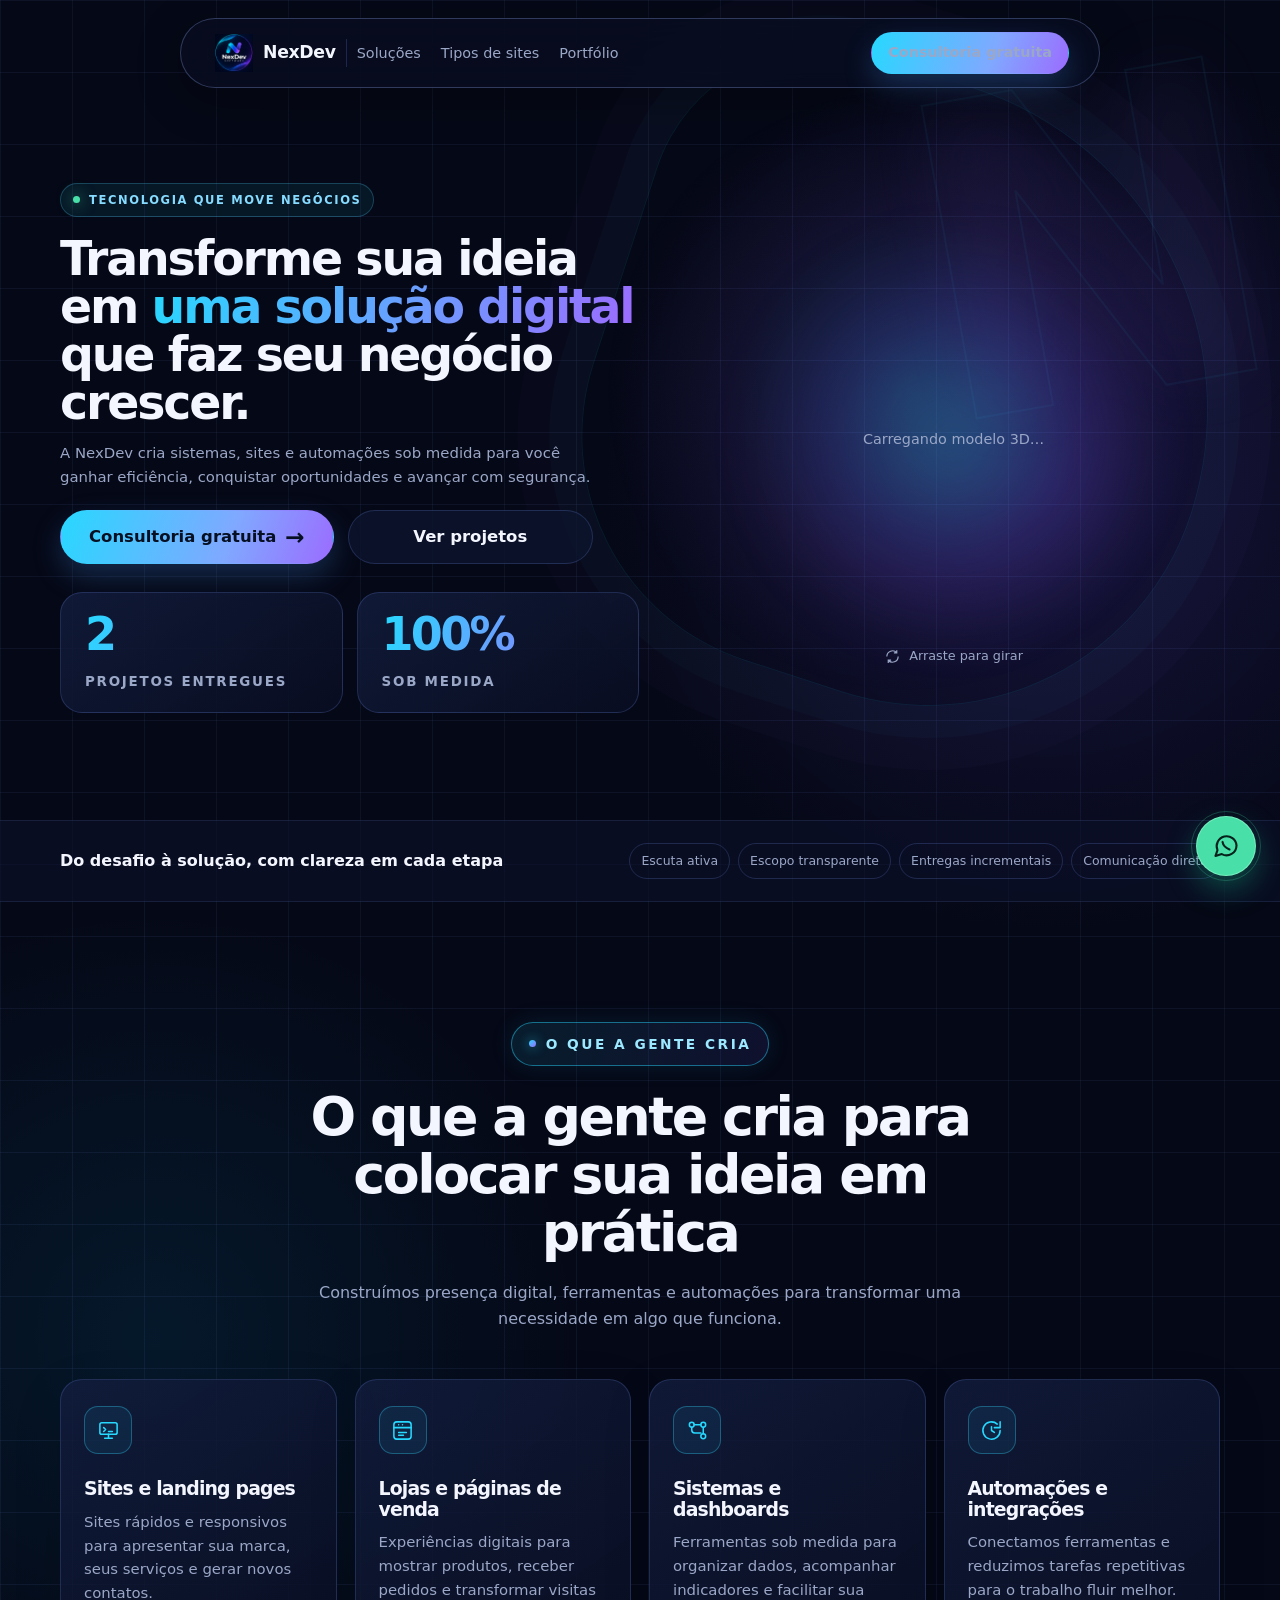
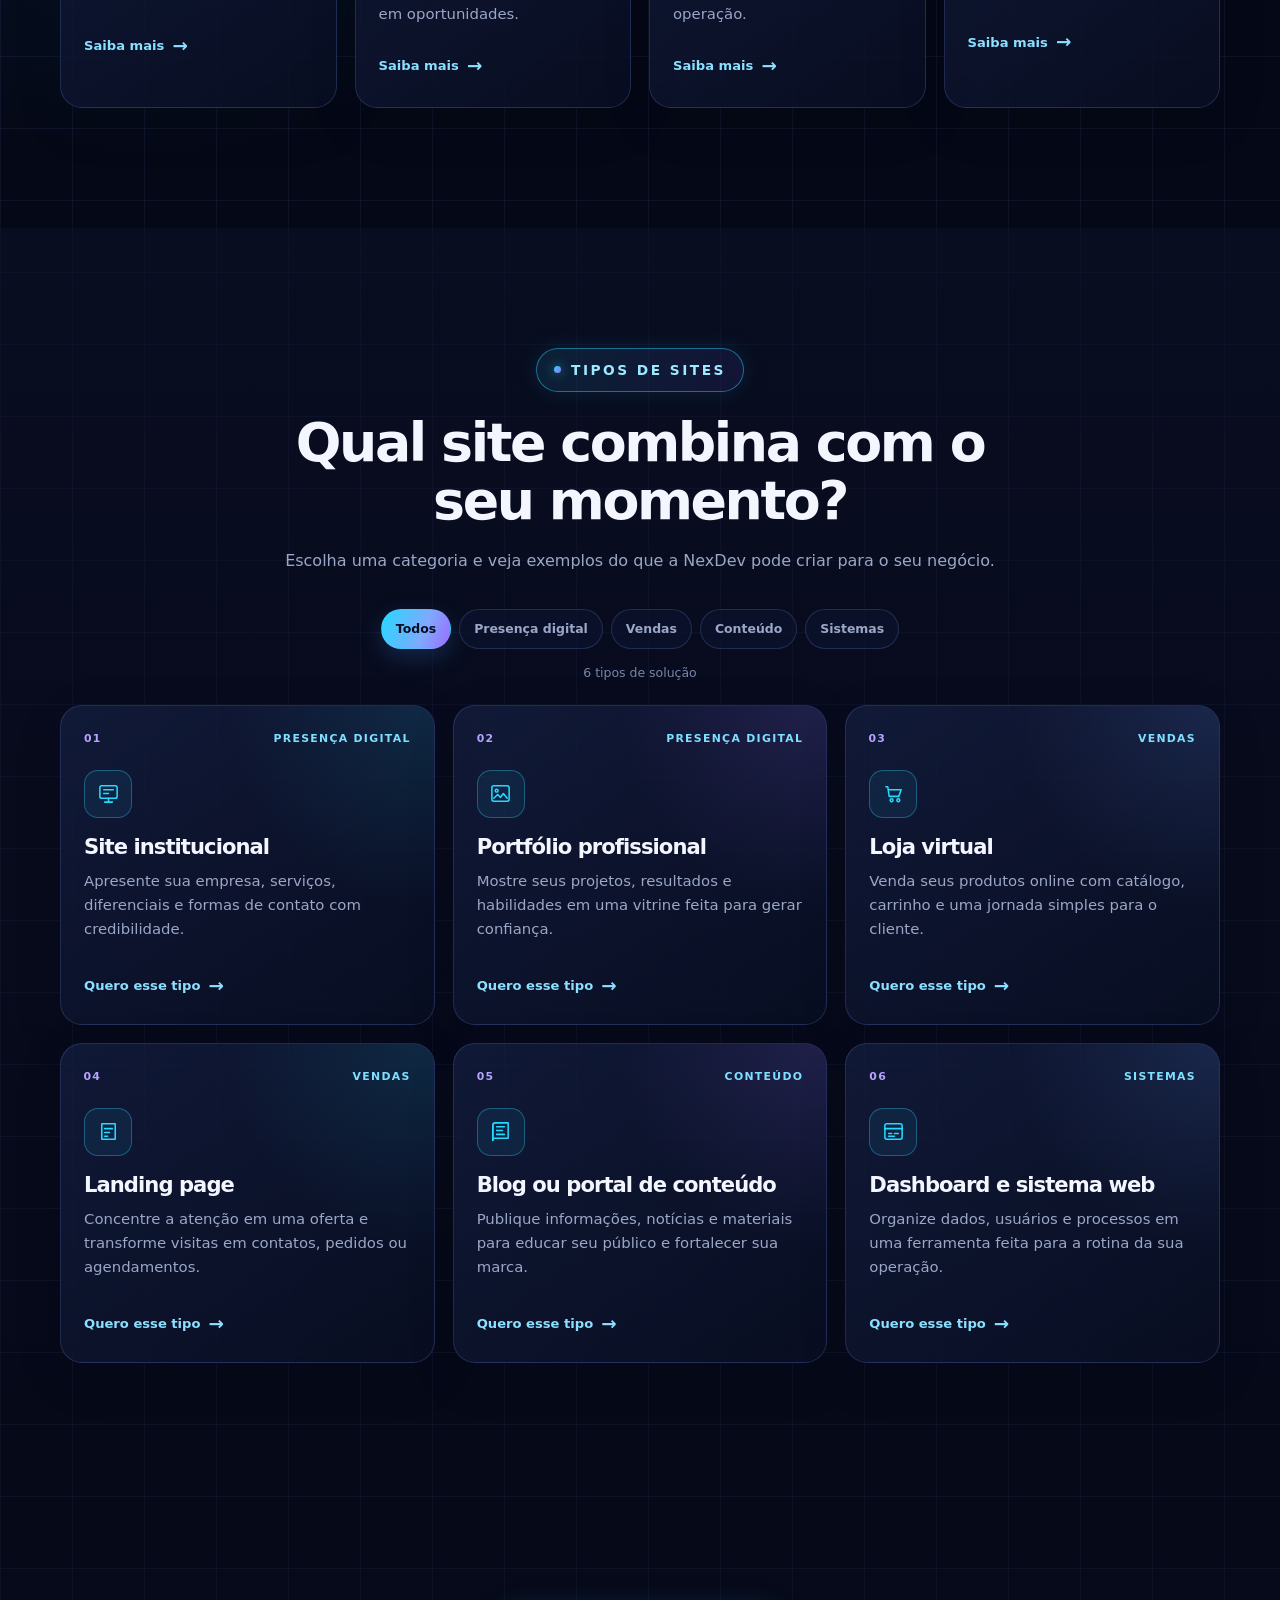
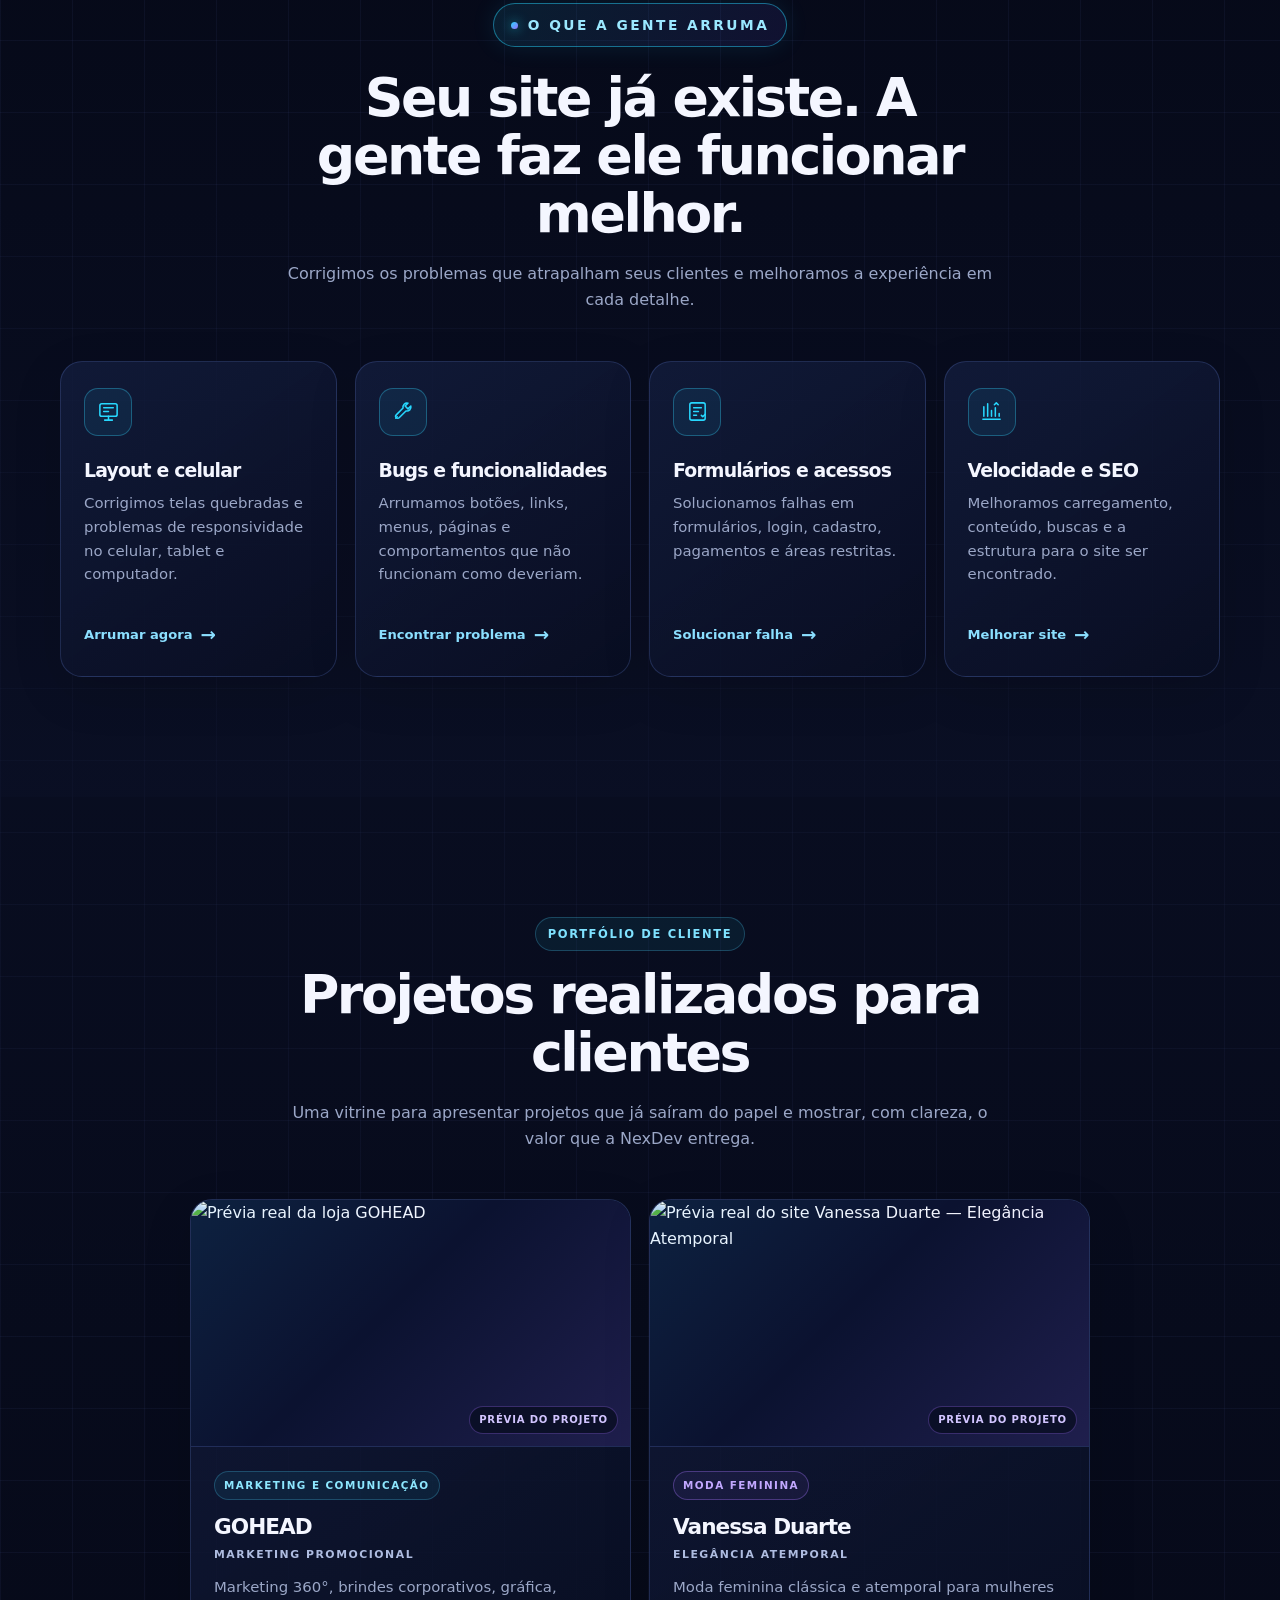
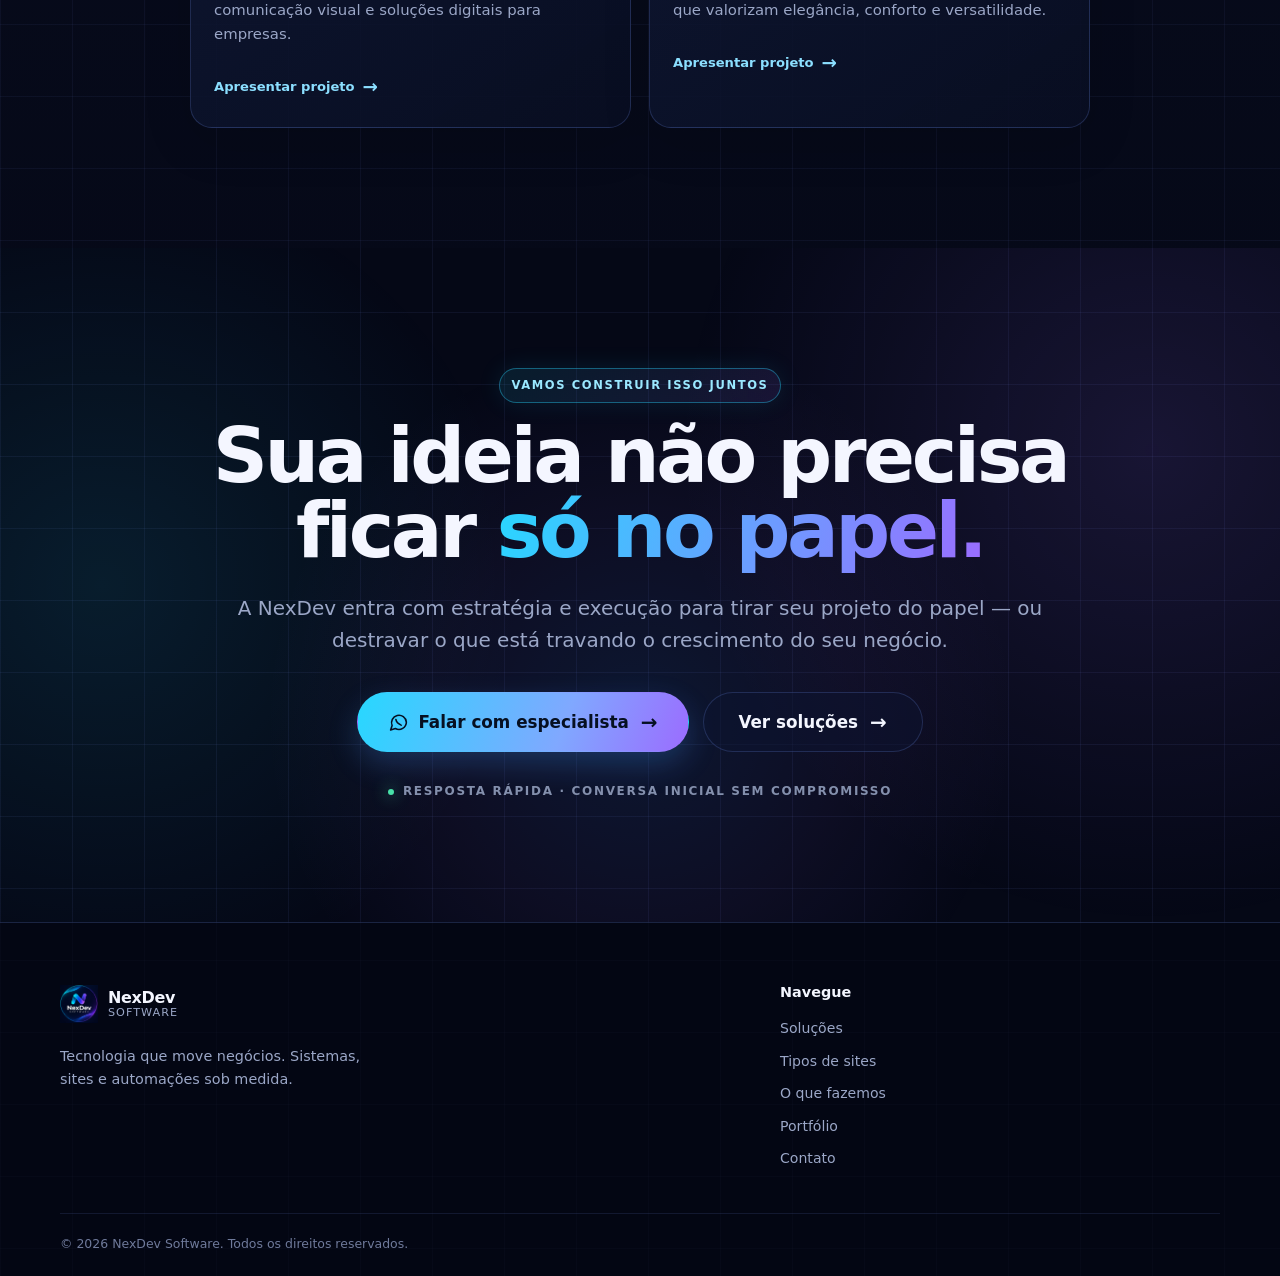
==== commit c392556b: "Melhorar contraste do CTA no menu mobile" ====
--- a/index.html
+++ b/index.html
@@ -14,7 +14,7 @@
   <meta property="og:image" content="assets/nexdev-logo.png">
   <meta name="twitter:card" content="summary">
   <link rel="icon" type="image/png" href="assets/nexdev-logo.png">
-    <link rel="stylesheet" href="styles.css?v=20261109q">
+    <link rel="stylesheet" href="styles.css?v=20261110a">
   <script type="module" src="https://ajax.googleapis.com/ajax/libs/model-viewer/4.0.0/model-viewer.min.js"></script>
 </head>
 <body>
--- a/styles.css
+++ b/styles.css
@@ -259,7 +259,7 @@
   .hero-grid { gap: 35px; }.cards-4 { grid-template-columns: repeat(2, 1fr); }.portfolio-grid, .cards-3 { grid-template-columns: repeat(2, 1fr); }
 }
 @media (max-width: 880px) {
-  .site-header { top: 10px; }.header-inner { min-height: 60px; }.menu-toggle { display: block; margin-left: auto; }.nav { position: absolute; top: calc(100% + 10px); right: 0; left: 0; display: none; padding: 15px; border: 1px solid var(--line); border-radius: 20px; background: rgba(8, 13, 32, .96); box-shadow: var(--shadow); }.nav.open { display: grid; gap: 15px; }.nav ul { display: grid; gap: 0; }.nav li a { display: block; padding: 10px 4px; }.nav-cta { width: 100%; }.hero { padding-top: 130px; }.hero-grid { grid-template-columns: 1fr; }.hero-copy { text-align: center; margin-inline: auto; }.badge { margin-inline: auto; }.cta-row { justify-content: center; }.trust-inner { display: grid; justify-items: center; text-align: center; }.trust-tags { justify-content: center; }.dif-grid, .cta-grid { grid-template-columns: 1fr; }
+  .site-header { top: 10px; }.header-inner { min-height: 60px; }.menu-toggle { display: block; margin-left: auto; }.nav { position: absolute; top: calc(100% + 10px); right: 0; left: 0; display: none; padding: 15px; border: 1px solid var(--line); border-radius: 20px; background: rgba(8, 13, 32, .96); box-shadow: var(--shadow); }.nav.open { display: grid; gap: 15px; }.nav ul { display: grid; gap: 0; }.nav li a { display: block; padding: 10px 4px; }.nav-cta { width: 100%; color: var(--text); border-color: rgba(123, 153, 255, .35); background: #050816; box-shadow: none; }.nav-cta:hover, .nav-cta:focus-visible { color: var(--text); border-color: rgba(39, 216, 255, .58); background: #080d20; box-shadow: 0 0 24px rgba(39, 216, 255, .16); }.hero { padding-top: 130px; }.hero-grid { grid-template-columns: 1fr; }.hero-copy { text-align: center; margin-inline: auto; }.badge { margin-inline: auto; }.cta-row { justify-content: center; }.trust-inner { display: grid; justify-items: center; text-align: center; }.trust-tags { justify-content: center; }.dif-grid, .cta-grid { grid-template-columns: 1fr; }
 }
 @media (max-width: 620px) {
   .container { width: min(calc(100% - 28px), var(--container)); }.site-header { width: calc(100% - 20px); }.brand-name, .header-divider { display: none; }.hero { min-height: auto; padding: 130px 0 65px; }.hero h1 { font-size: clamp(2.45rem, 12vw, 4rem); }.btn { width: 100%; }.cta-row { display: grid; width: 100%; }.hero-portfolio-cta { min-width: 0; }.hero-stats { gap: 8px; margin-top: 28px; }.hero-stat { min-height: 110px; padding: 18px; border-radius: 16px; }.hero-stat strong { font-size: 2.4rem; }.hero-stat span { margin-top: 13px; font-size: .68rem; }.section { padding: 78px 0; }.section-head { margin-bottom: 32px; }.cards-4, .portfolio-grid, .cards-3, .steps { grid-template-columns: 1fr; }.cards-4 .card { min-height: auto; }.step { min-height: auto; }.cta-final h2 { font-size: clamp(2.35rem, 11vw, 3.7rem); }.cta-final-actions { display: grid; width: 100%; }.cta-final-primary, .cta-final-secondary { width: 100%; min-width: 0; }.cta-final-note { font-size: .65rem; letter-spacing: .09em; }.whatsapp-float { right: 16px; bottom: 16px; width: 56px; height: 56px; }.whatsapp-float span { display: none; }.footer-grid { grid-template-columns: 1fr; gap: 32px; }
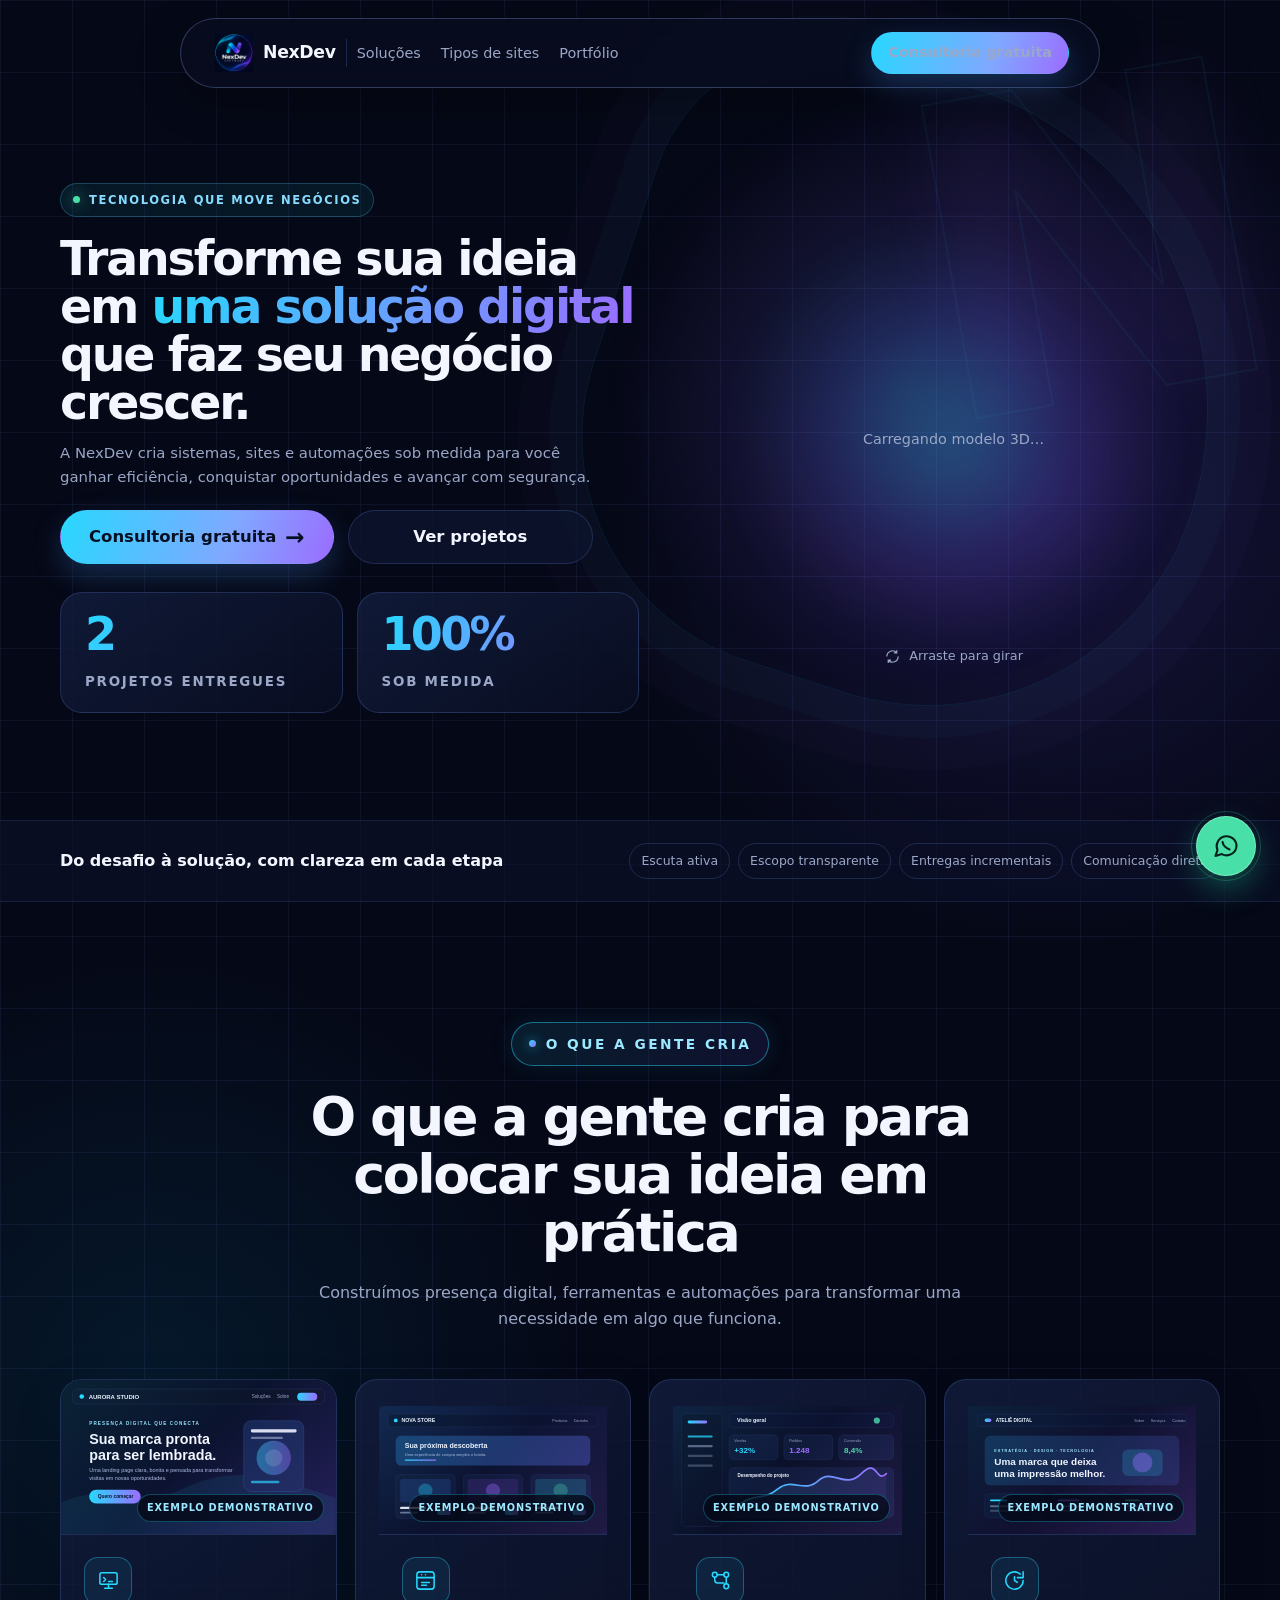
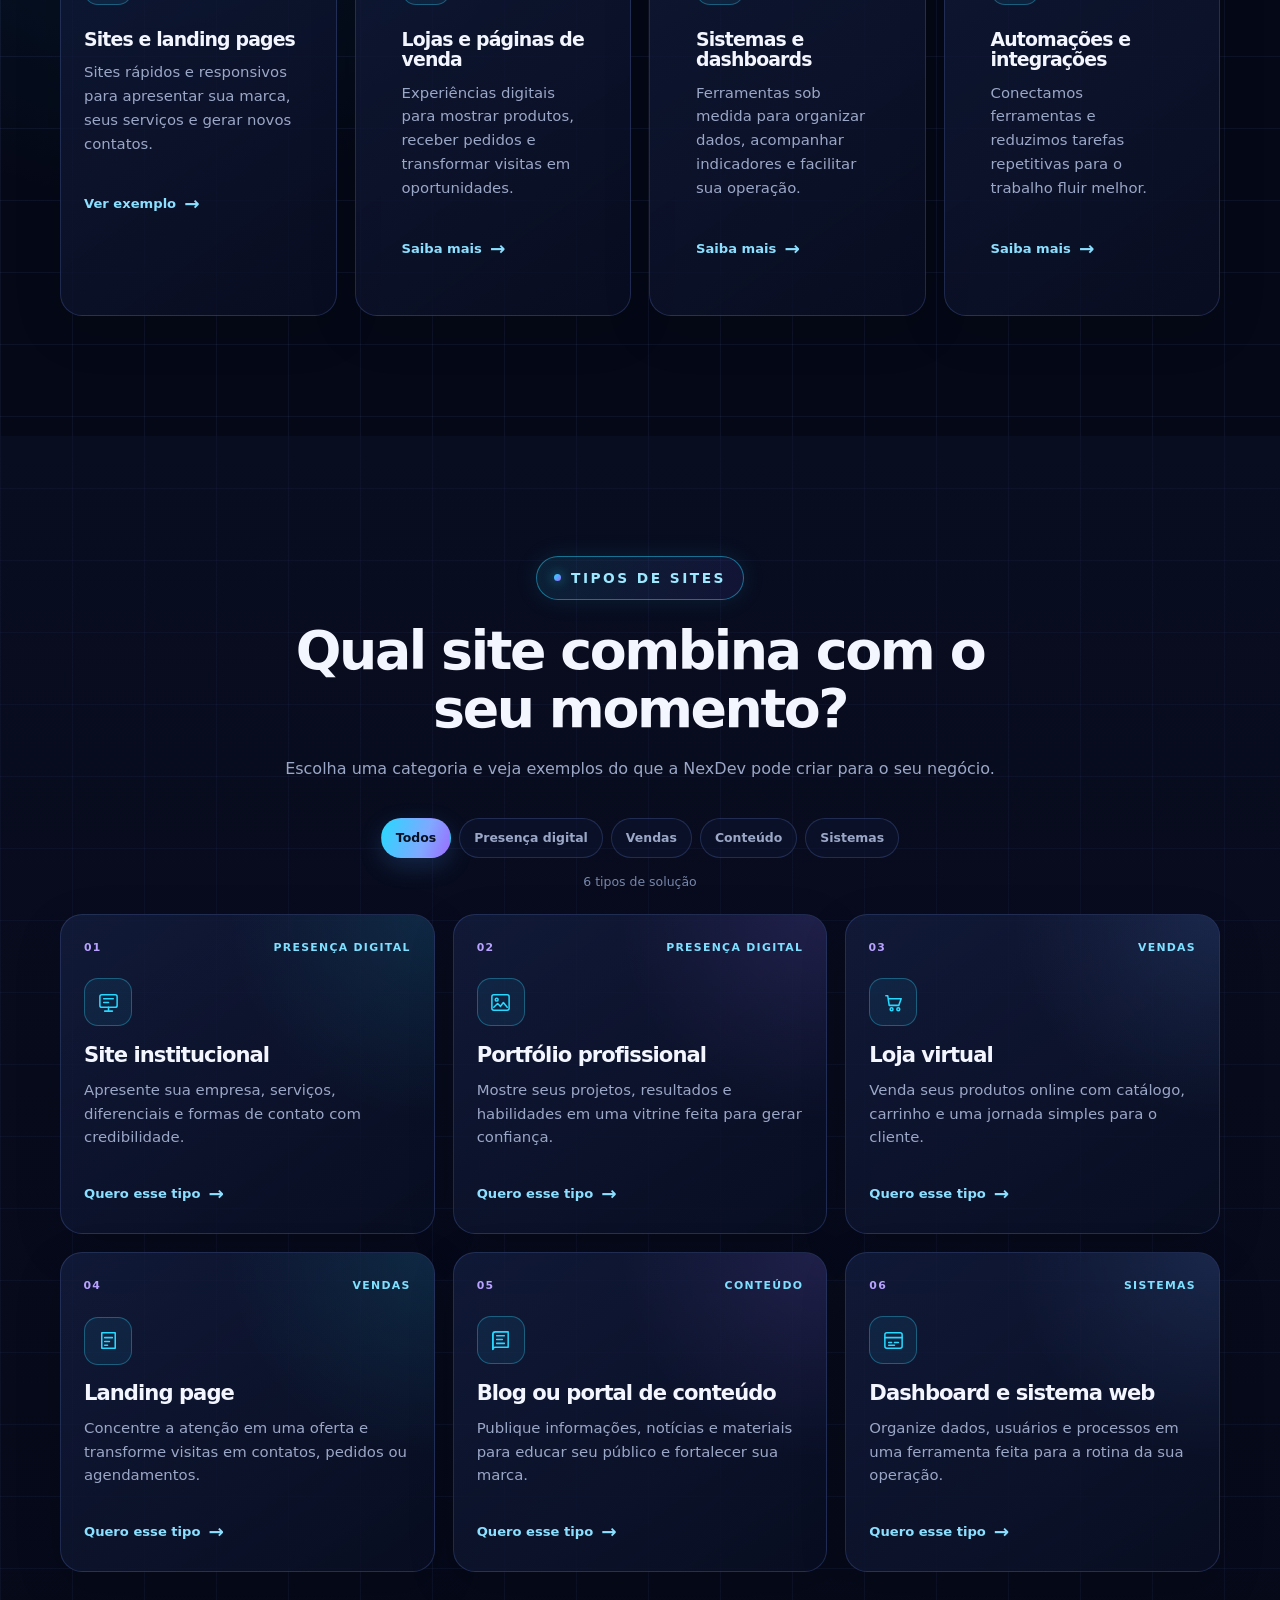
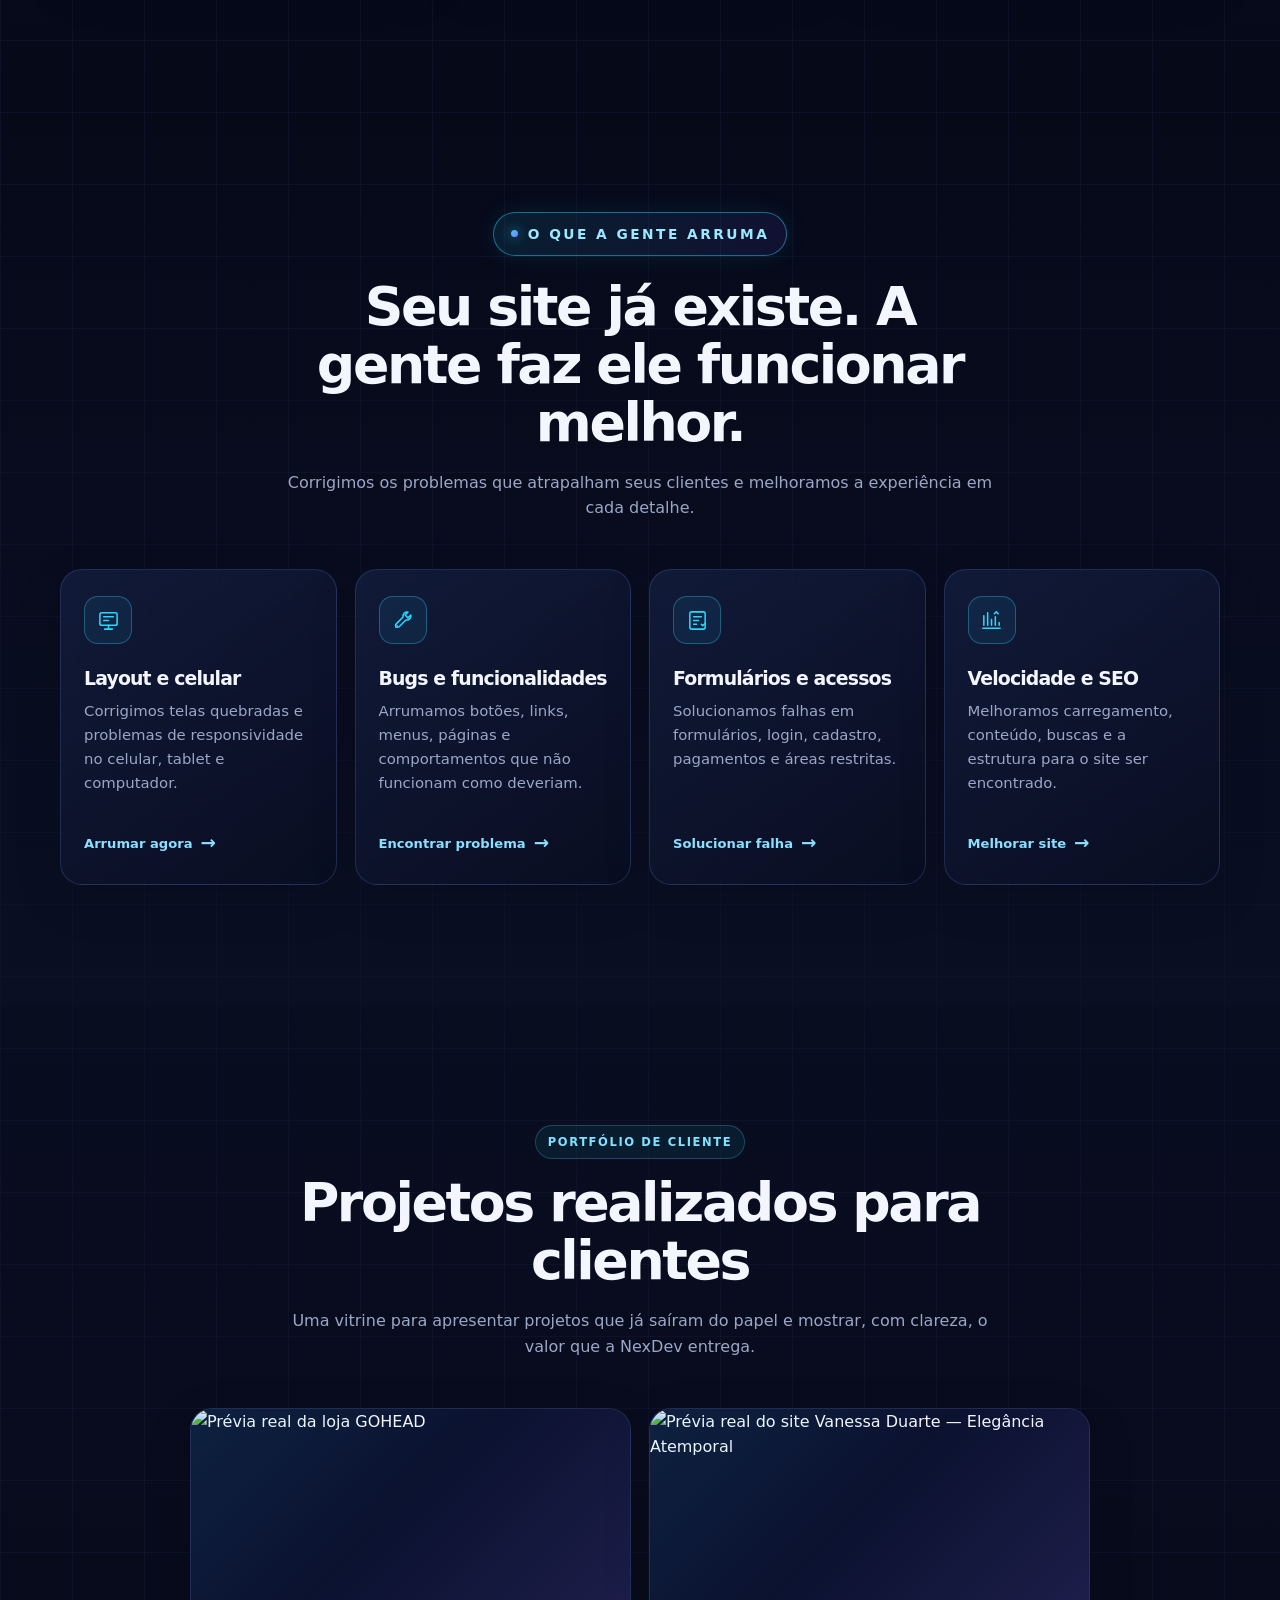
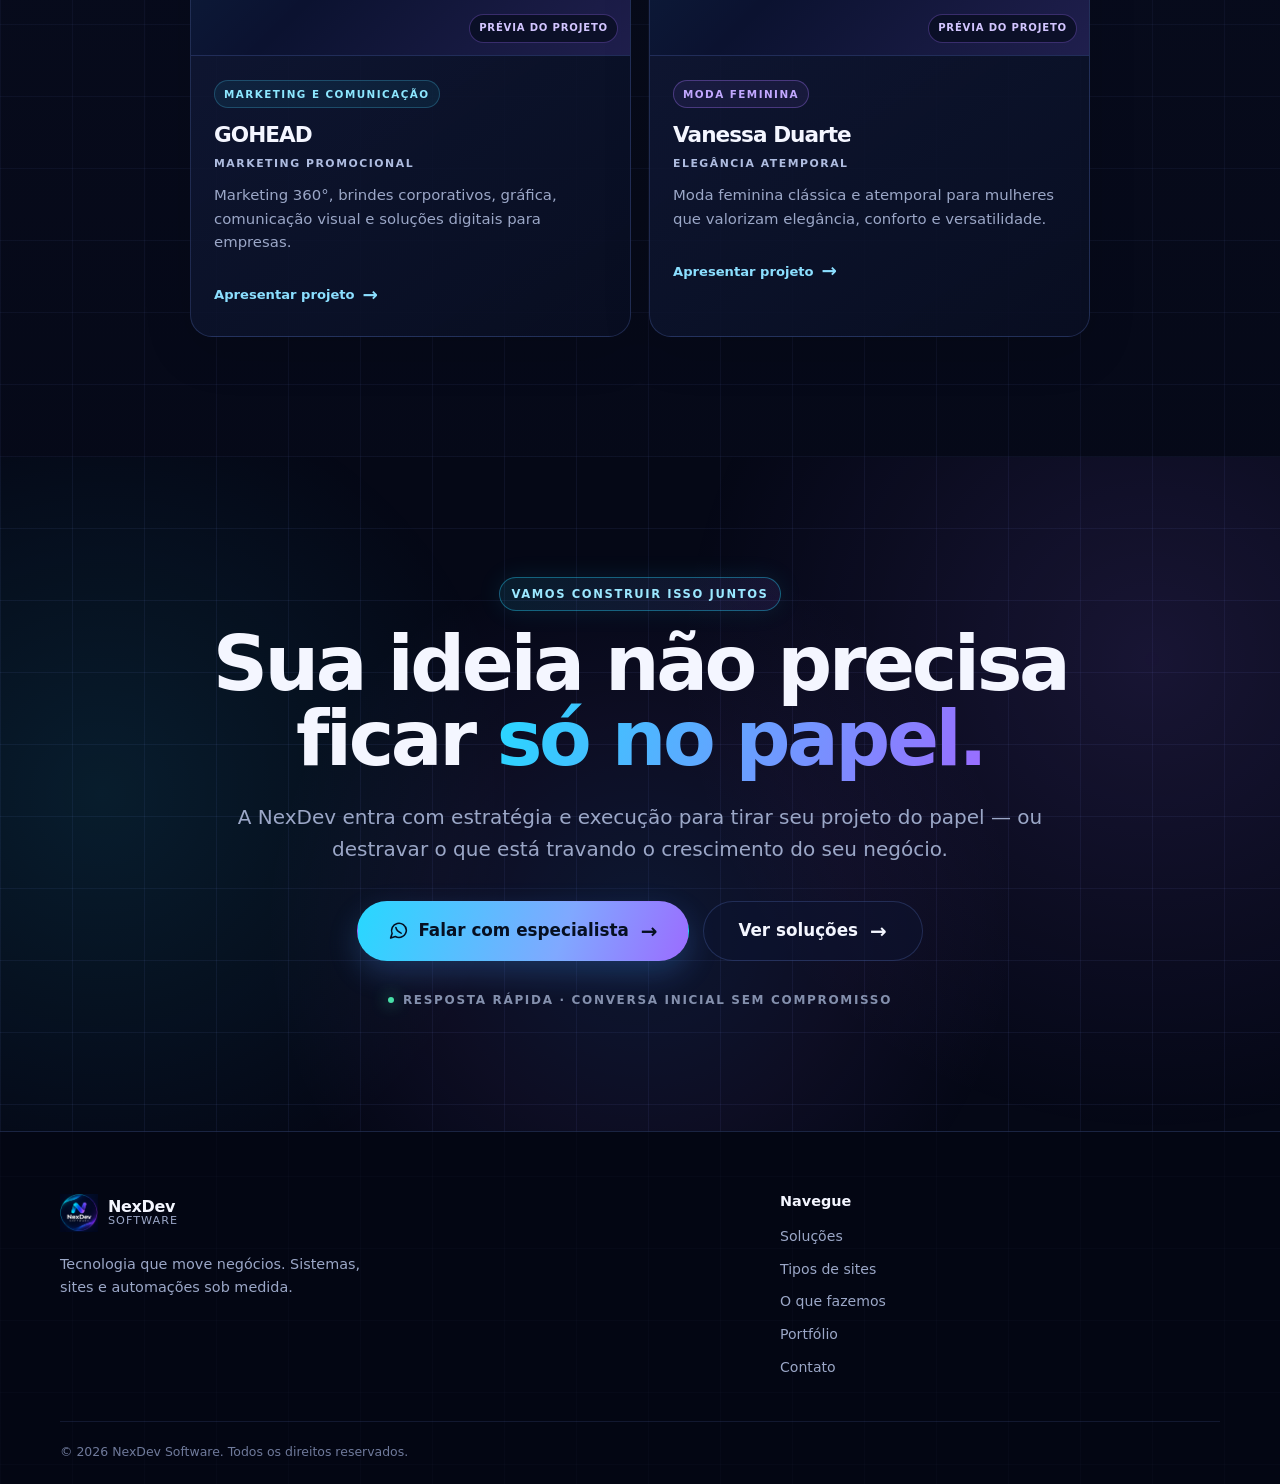
==== commit fdeb0e59: "Adicionar demonstração de landing page" ====
--- a/index.html
+++ b/index.html
@@ -14,7 +14,7 @@
   <meta property="og:image" content="assets/nexdev-logo.png">
   <meta name="twitter:card" content="summary">
   <link rel="icon" type="image/png" href="assets/nexdev-logo.png">
-    <link rel="stylesheet" href="styles.css?v=20261110a">
+    <link rel="stylesheet" href="styles.css?v=20261110c">
   <script type="module" src="https://ajax.googleapis.com/ajax/libs/model-viewer/4.0.0/model-viewer.min.js"></script>
 </head>
 <body>
@@ -115,37 +115,49 @@
         </header>
 
         <div class="cards cards-4">
-          <article class="card">
+          <article class="card solution-card" data-demo-link="demos/landing-page.html" tabindex="0" role="link" aria-label="Ver exemplo de site e landing page">
+            <div class="solution-preview"><img src="assets/solution-landing-page.svg" alt="Prévia de uma landing page demonstrativa" loading="lazy"><span>Exemplo demonstrativo</span></div>
+            <div class="solution-card-body">
             <div class="icon" aria-hidden="true">
               <svg viewBox="0 0 24 24"><rect x="3" y="4" width="18" height="12" rx="2"/><path d="M8 20h8M12 16v4M7 9l2 2-2 2M12 13h4"/></svg>
             </div>
             <h3>Sites e landing pages</h3>
             <p>Sites rápidos e responsivos para apresentar sua marca, seus serviços e gerar novos contatos.</p>
-            <a class="card-link" href="#contato">Saiba mais <span aria-hidden="true">→</span></a>
+            <a class="card-link" href="demos/landing-page.html" target="_blank" rel="noopener noreferrer">Ver exemplo <span aria-hidden="true">→</span></a>
+            </div>
           </article>
           <article class="card">
+            <div class="solution-preview"><img src="assets/portfolio-loja.svg" alt="Prévia de uma loja virtual demonstrativa" loading="lazy"><span>Exemplo demonstrativo</span></div>
+            <div class="solution-card-body">
             <div class="icon" aria-hidden="true">
               <svg viewBox="0 0 24 24"><rect x="3" y="3" width="18" height="18" rx="3"/><path d="M3 9h18M8 6h.01M12 6h.01M8 14h8M8 17h5"/></svg>
             </div>
             <h3>Lojas e páginas de venda</h3>
             <p>Experiências digitais para mostrar produtos, receber pedidos e transformar visitas em oportunidades.</p>
             <a class="card-link" href="#contato">Saiba mais <span aria-hidden="true">→</span></a>
+            </div>
           </article>
           <article class="card">
+            <div class="solution-preview"><img src="assets/portfolio-dashboard.svg" alt="Prévia de um dashboard demonstrativo" loading="lazy"><span>Exemplo demonstrativo</span></div>
+            <div class="solution-card-body">
             <div class="icon" aria-hidden="true">
               <svg viewBox="0 0 24 24"><circle cx="6" cy="6" r="2.5"/><circle cx="18" cy="18" r="2.5"/><circle cx="18" cy="6" r="2.5"/><path d="M8.5 6h7M6 8.5v3a3 3 0 0 0 3 3h6.5M18 8.5V15.5"/></svg>
             </div>
             <h3>Sistemas e dashboards</h3>
             <p>Ferramentas sob medida para organizar dados, acompanhar indicadores e facilitar sua operação.</p>
             <a class="card-link" href="#contato">Saiba mais <span aria-hidden="true">→</span></a>
+            </div>
           </article>
           <article class="card">
+            <div class="solution-preview"><img src="assets/portfolio-institucional.svg" alt="Prévia de uma solução digital demonstrativa" loading="lazy"><span>Exemplo demonstrativo</span></div>
+            <div class="solution-card-body">
             <div class="icon" aria-hidden="true">
               <svg viewBox="0 0 24 24"><path d="M21 12a9 9 0 1 1-3-6.7"/><path d="M21 3v6h-6"/><path d="M12 8v4l3 2"/></svg>
             </div>
             <h3>Automações e integrações</h3>
             <p>Conectamos ferramentas e reduzimos tarefas repetitivas para o trabalho fluir melhor.</p>
             <a class="card-link" href="#contato">Saiba mais <span aria-hidden="true">→</span></a>
+            </div>
           </article>
         </div>
       </div>
@@ -356,6 +368,6 @@
     </div>
   </footer>
 
-  <script src="script.js?v=20261109e"></script>
+  <script src="script.js?v=20261110c"></script>
 </body>
 </html>
--- a/styles.css
+++ b/styles.css
@@ -168,6 +168,16 @@
 .card:hover, .card:focus-within { transform: translateY(-8px); border-color: rgba(66, 216, 255, .5); box-shadow: 0 25px 75px rgba(18, 93, 180, .2); }
 .card:hover::after, .card:focus-within::after { opacity: 1; transform: scaleX(1); }
 .cards-4 .card { min-height: 285px; padding: 26px 23px; }
+.solution-card { min-height: 0 !important; padding: 0 !important; cursor: default; }
+.solution-card[data-demo-link] { cursor: pointer; }
+.solution-card-body { display: flex; flex-direction: column; flex: 1; padding: 22px 23px 26px; }
+.solution-card-body .card-link { margin-top: auto; padding-top: 18px; }
+.solution-preview { position: relative; aspect-ratio: 16 / 9; overflow: hidden; border-bottom: 1px solid var(--line); background: #0b1230; }
+.solution-preview::after { content: ""; position: absolute; inset: 0; background: linear-gradient(135deg, rgba(39, 216, 255, .08), transparent 48%, rgba(155, 108, 255, .16)); pointer-events: none; }
+.solution-preview img { width: 100%; height: 100%; object-fit: cover; transition: transform .35s ease, filter .35s ease; }
+.solution-card:hover .solution-preview img, .solution-card:focus-within .solution-preview img { transform: scale(1.045); filter: saturate(1.12); }
+.solution-preview span { position: absolute; z-index: 1; right: 12px; bottom: 12px; padding: 5px 9px; border: 1px solid rgba(39, 216, 255, .3); border-radius: 999px; color: #9be8ff; background: rgba(5, 8, 22, .78); font-size: .61rem; font-weight: 800; letter-spacing: .08em; text-transform: uppercase; }
+.solution-card[data-demo-link]:focus-visible { outline: 3px solid rgba(39, 216, 255, .35); outline-offset: 4px; }
 .repair-cards .card { display: flex; flex-direction: column; }
 .repair-cards .card-link { margin-top: auto; padding-top: 18px; }
 .icon { display: grid; width: 48px; height: 48px; place-items: center; margin-bottom: 24px; border: 1px solid rgba(55, 218, 255, .32); border-radius: 14px; color: var(--cyan); background: rgba(40, 207, 255, .08); transition: transform .25s ease, box-shadow .25s ease; }
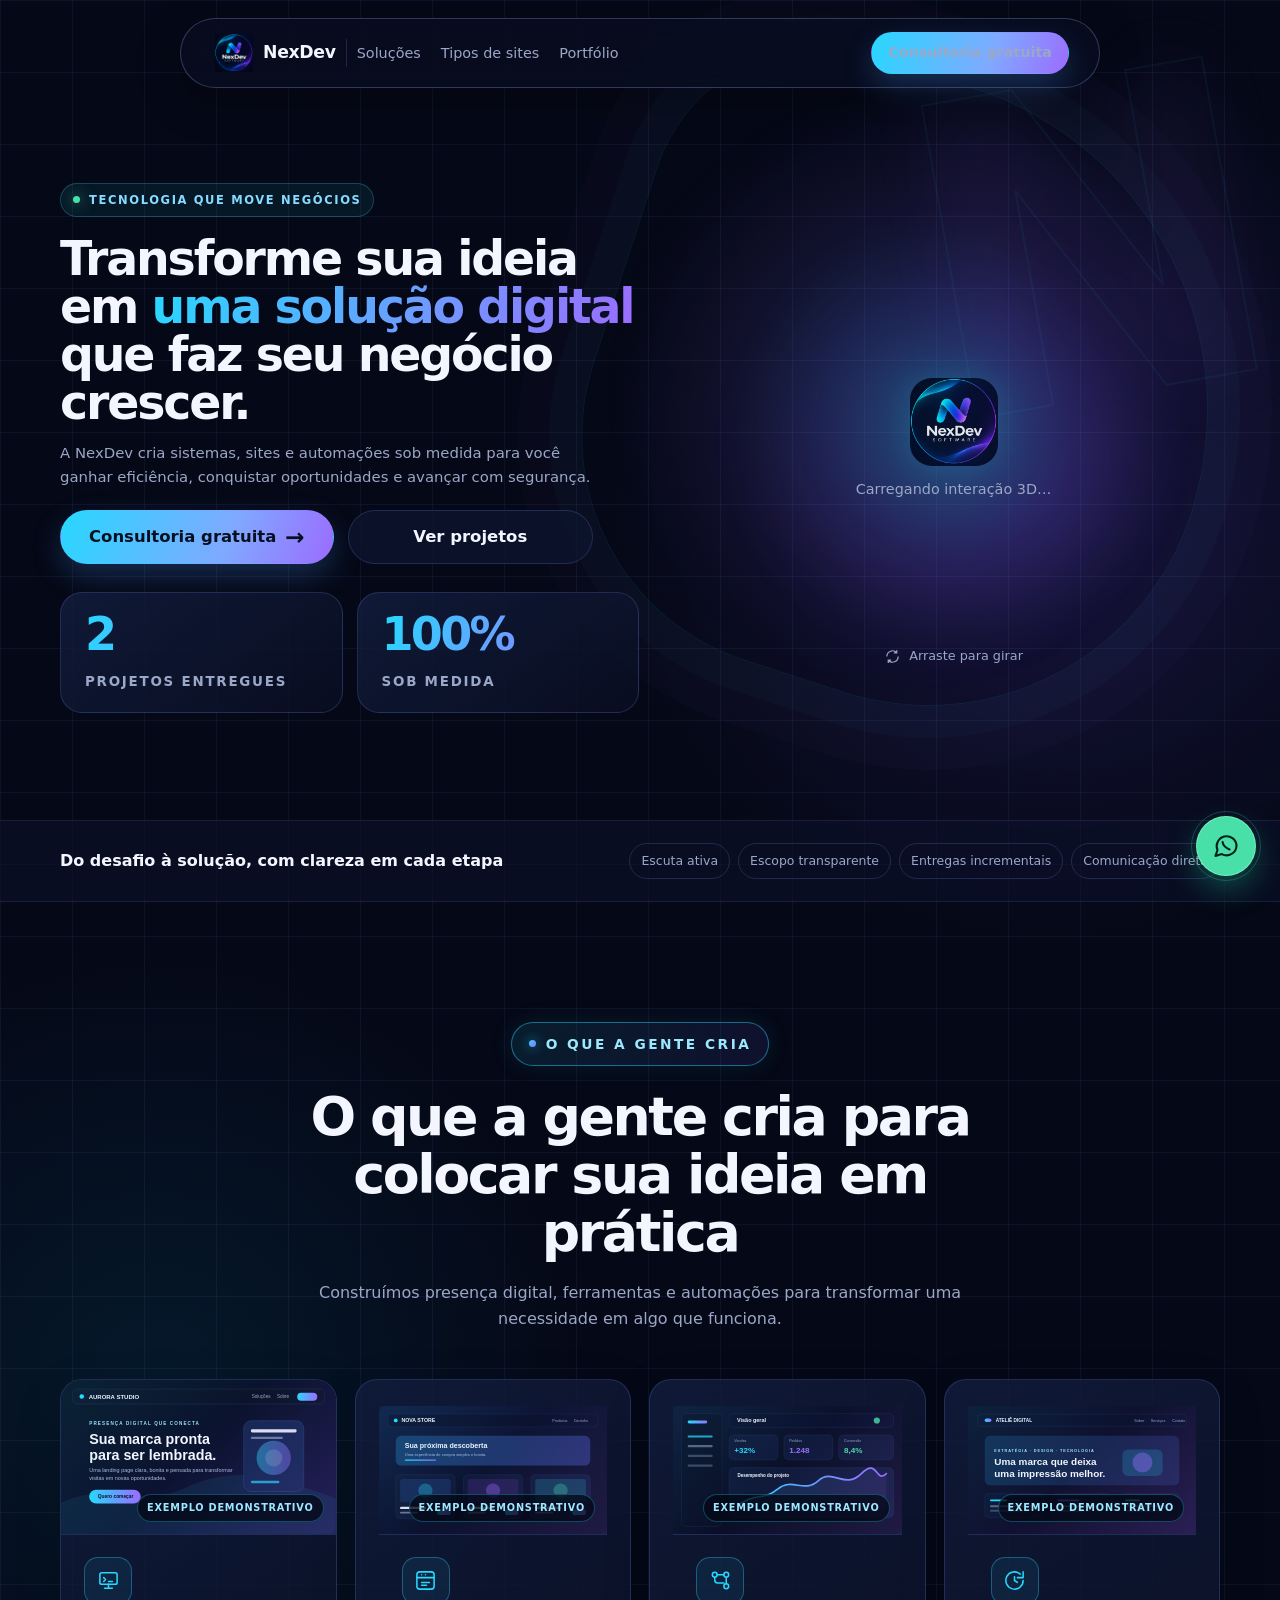
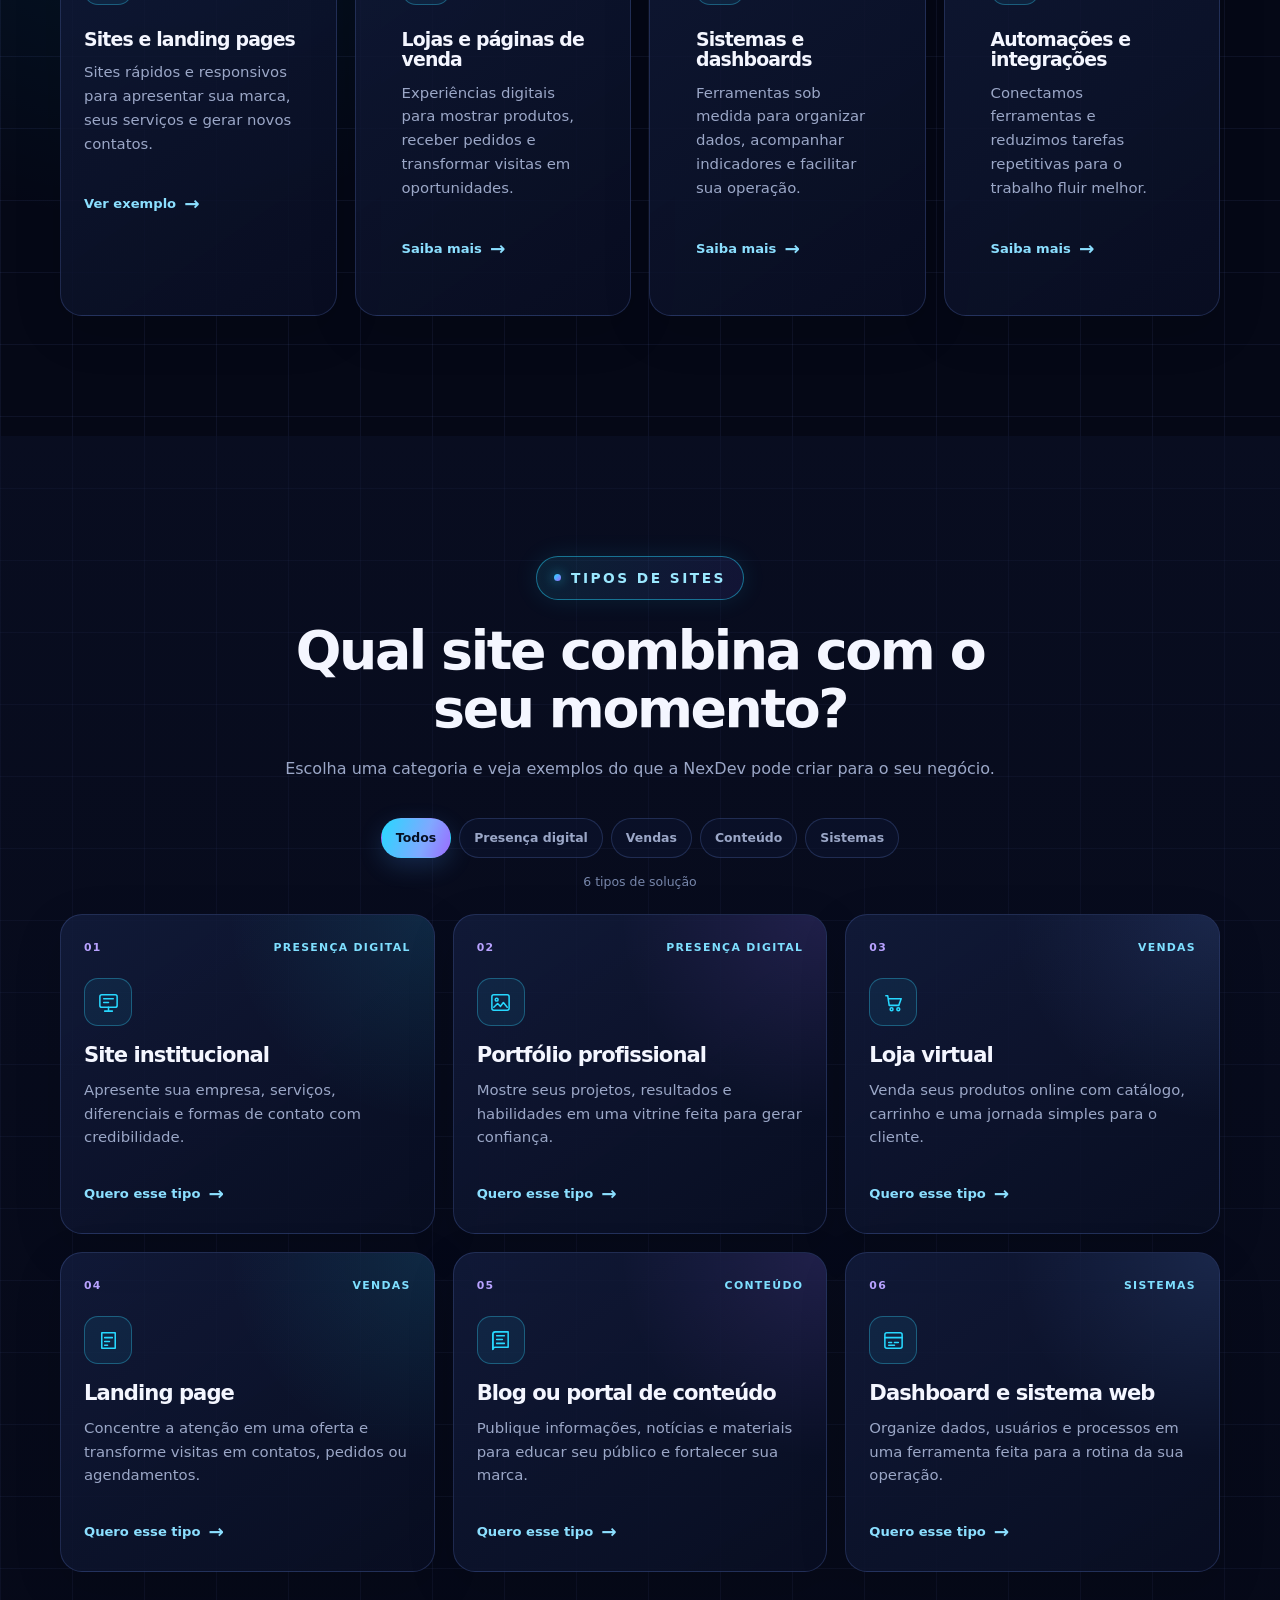
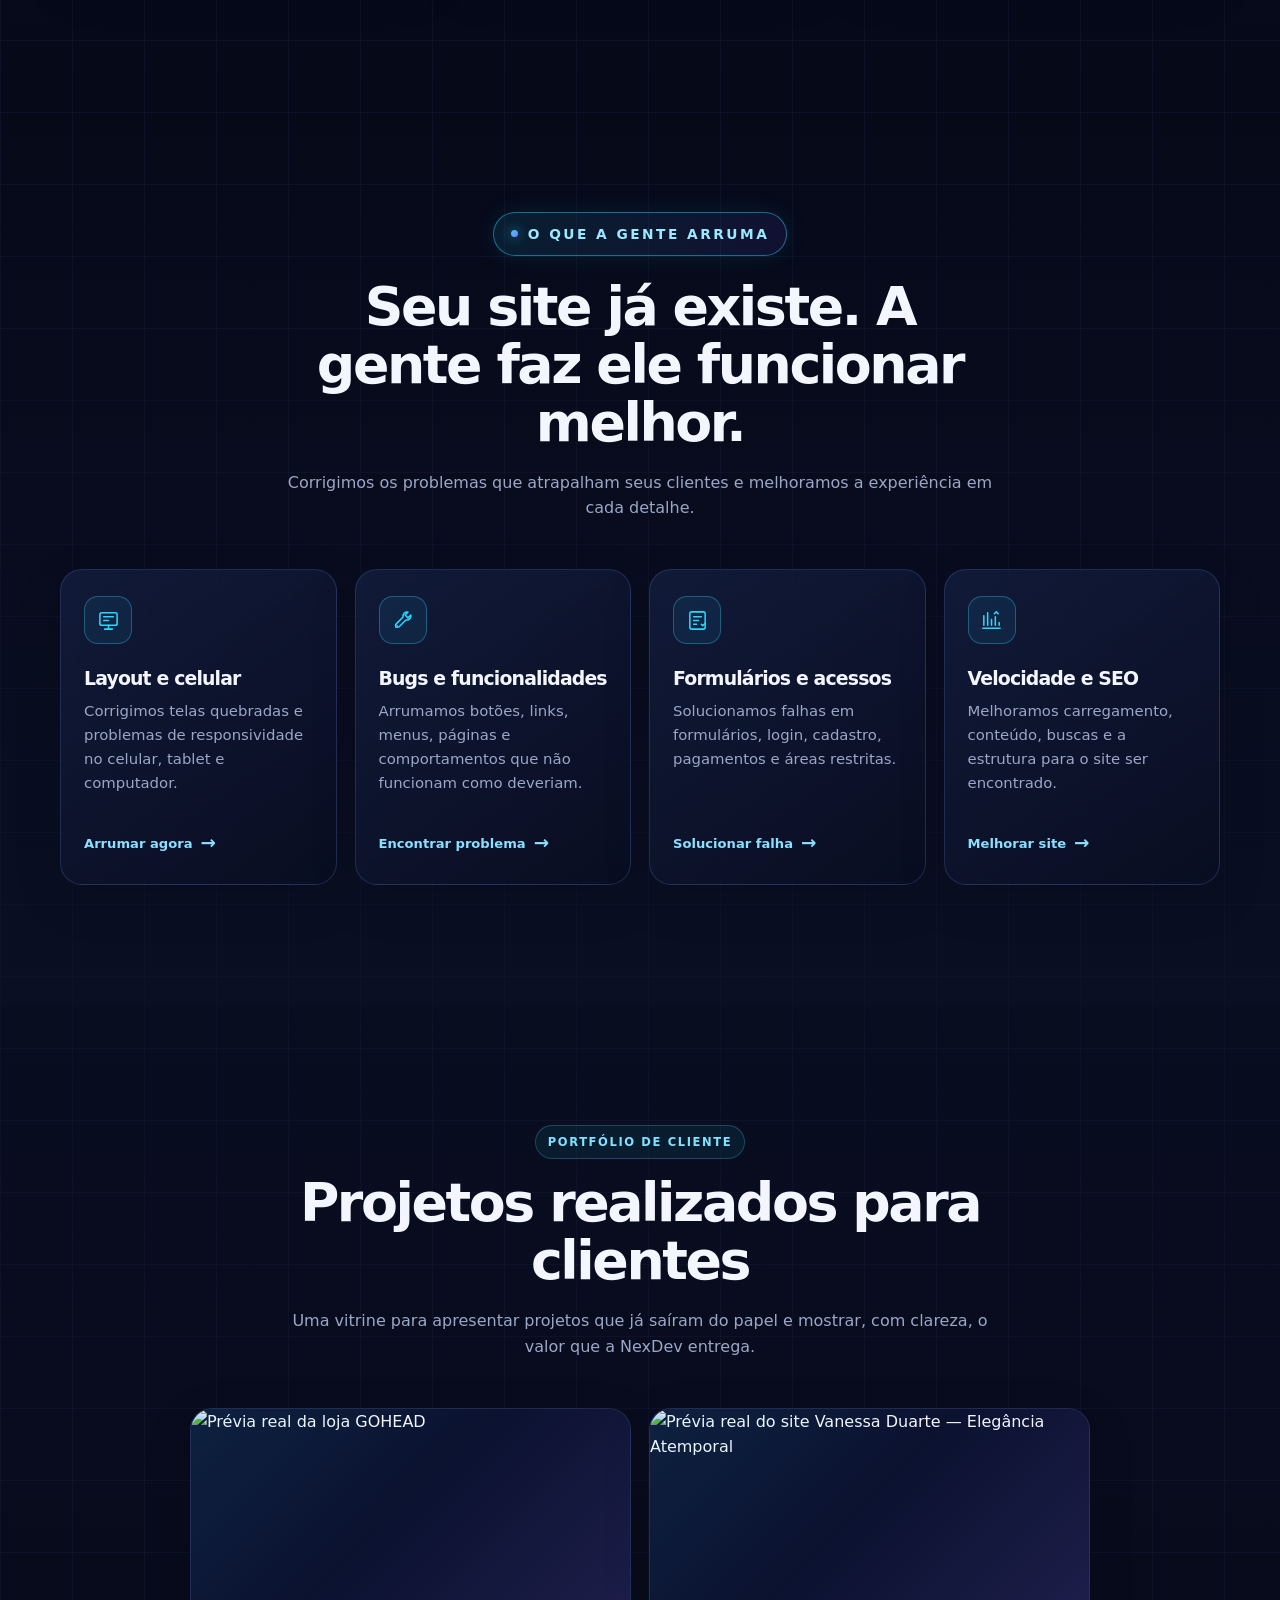
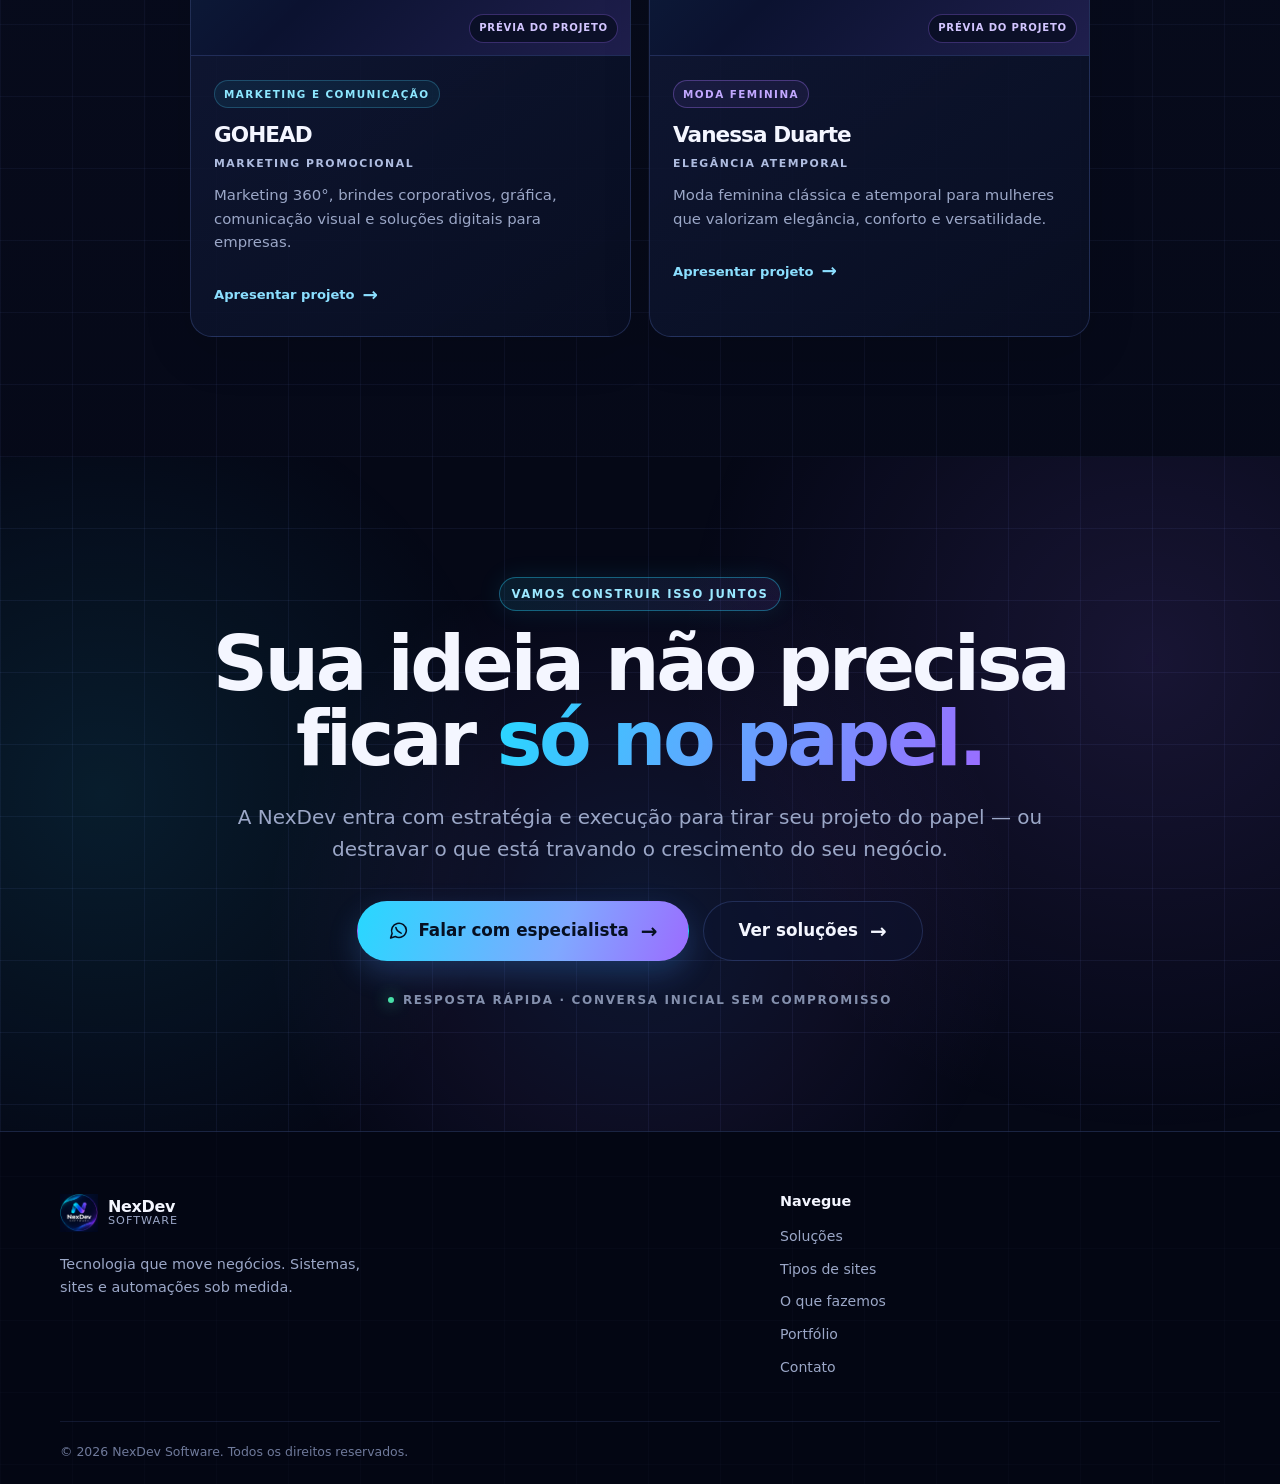
==== commit 767c982b: "Acelerar carregamento do elemento 3D" ====
--- a/index.html
+++ b/index.html
@@ -14,7 +14,8 @@
   <meta property="og:image" content="assets/nexdev-logo.png">
   <meta name="twitter:card" content="summary">
   <link rel="icon" type="image/png" href="assets/nexdev-logo.png">
-    <link rel="stylesheet" href="styles.css?v=20261110c">
+    <link rel="preload" href="assets/software-logo-3d-model.glb" as="fetch" type="model/gltf-binary" crossorigin="anonymous">
+    <link rel="stylesheet" href="styles.css?v=20261110d">
   <script type="module" src="https://ajax.googleapis.com/ajax/libs/model-viewer/4.0.0/model-viewer.min.js"></script>
 </head>
 <body>
@@ -87,7 +88,10 @@
               exposure="1.05"
               loading="eager"
               reveal="auto">
-              <div class="model-loading" slot="poster"><span>Carregando modelo 3D…</span></div>
+              <div class="model-loading" slot="poster">
+                <img src="assets/nexdev-logo.png" alt="" width="88" height="88" decoding="async">
+                <span>Carregando interação 3D…</span>
+              </div>
             </model-viewer>
           </div>
           <p class="model-hint"><svg viewBox="0 0 24 24" aria-hidden="true"><path d="M4 12a8 8 0 0 1 14-5.300M20 12a8 8 0 0 1-14 5.300M18 3v4h-4M6 21v-4h4"/></svg>Arraste para girar</p>
--- a/styles.css
+++ b/styles.css
@@ -116,7 +116,8 @@
 .model-stage { position: relative; min-height: 420px; display: grid; place-items: center; }
 .model-glow { position: absolute; width: 80%; aspect-ratio: 1; border-radius: 50%; background: radial-gradient(circle, rgba(64, 188, 255, .3), rgba(121, 86, 255, .15) 40%, transparent 70%); filter: blur(25px); }
 .model-viewer { position: relative; width: 100%; height: 420px; --poster-color: transparent; --progress-bar-color: var(--cyan); }
-.model-loading { display: grid; place-items: center; height: 100%; color: var(--muted); font-size: .9rem; }
+.model-loading { display: grid; place-items: center; align-content: center; gap: 12px; height: 100%; color: var(--muted); font-size: .9rem; }
+.model-loading img { width: 88px; height: 88px; border-radius: 22px; opacity: .88; box-shadow: 0 0 34px rgba(39, 216, 255, .18); }
 .model-hint { display: flex; justify-content: center; align-items: center; gap: 8px; margin: -4px 0 0; color: var(--muted); font-size: .8rem; }
 .model-hint svg { width: 17px; height: 17px; fill: none; stroke: currentColor; stroke-width: 1.7; }
 .trust { border-block: 1px solid rgba(130, 160, 255, .12); background: rgba(12, 18, 42, .55); }
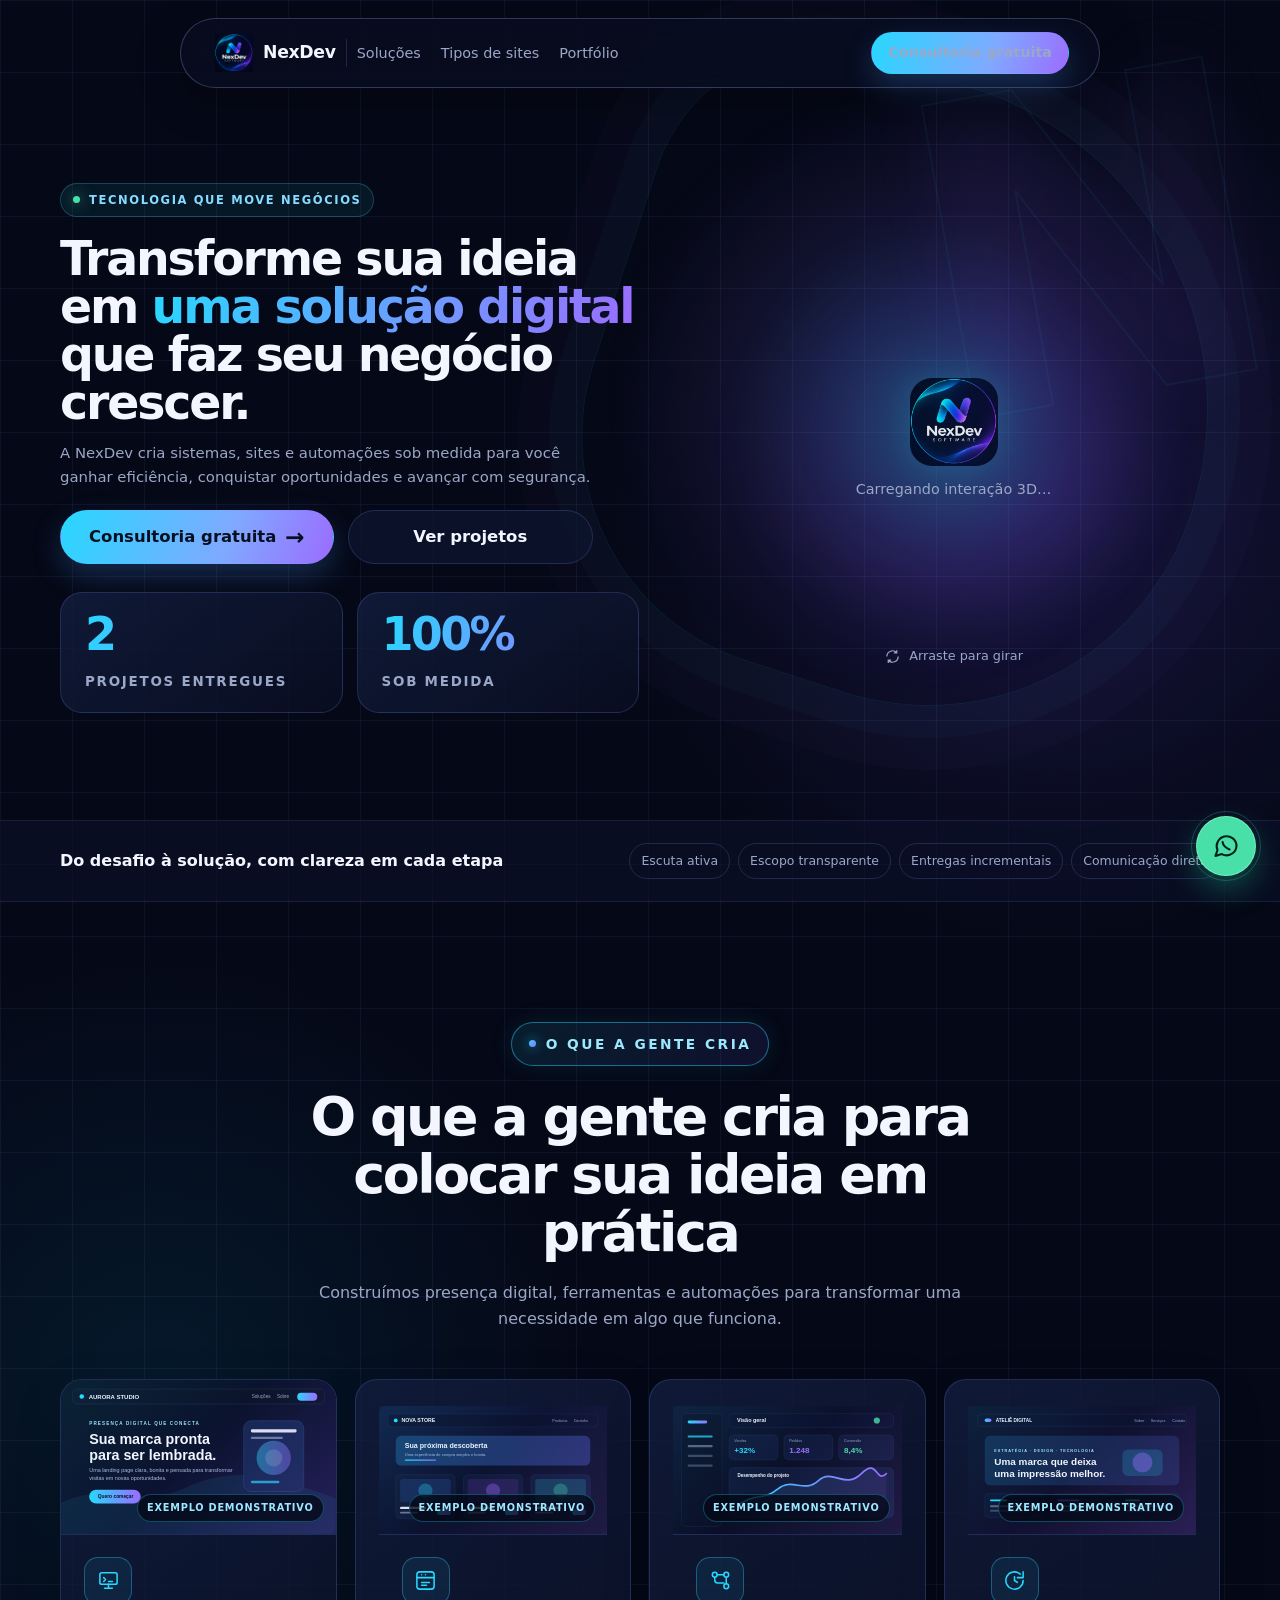
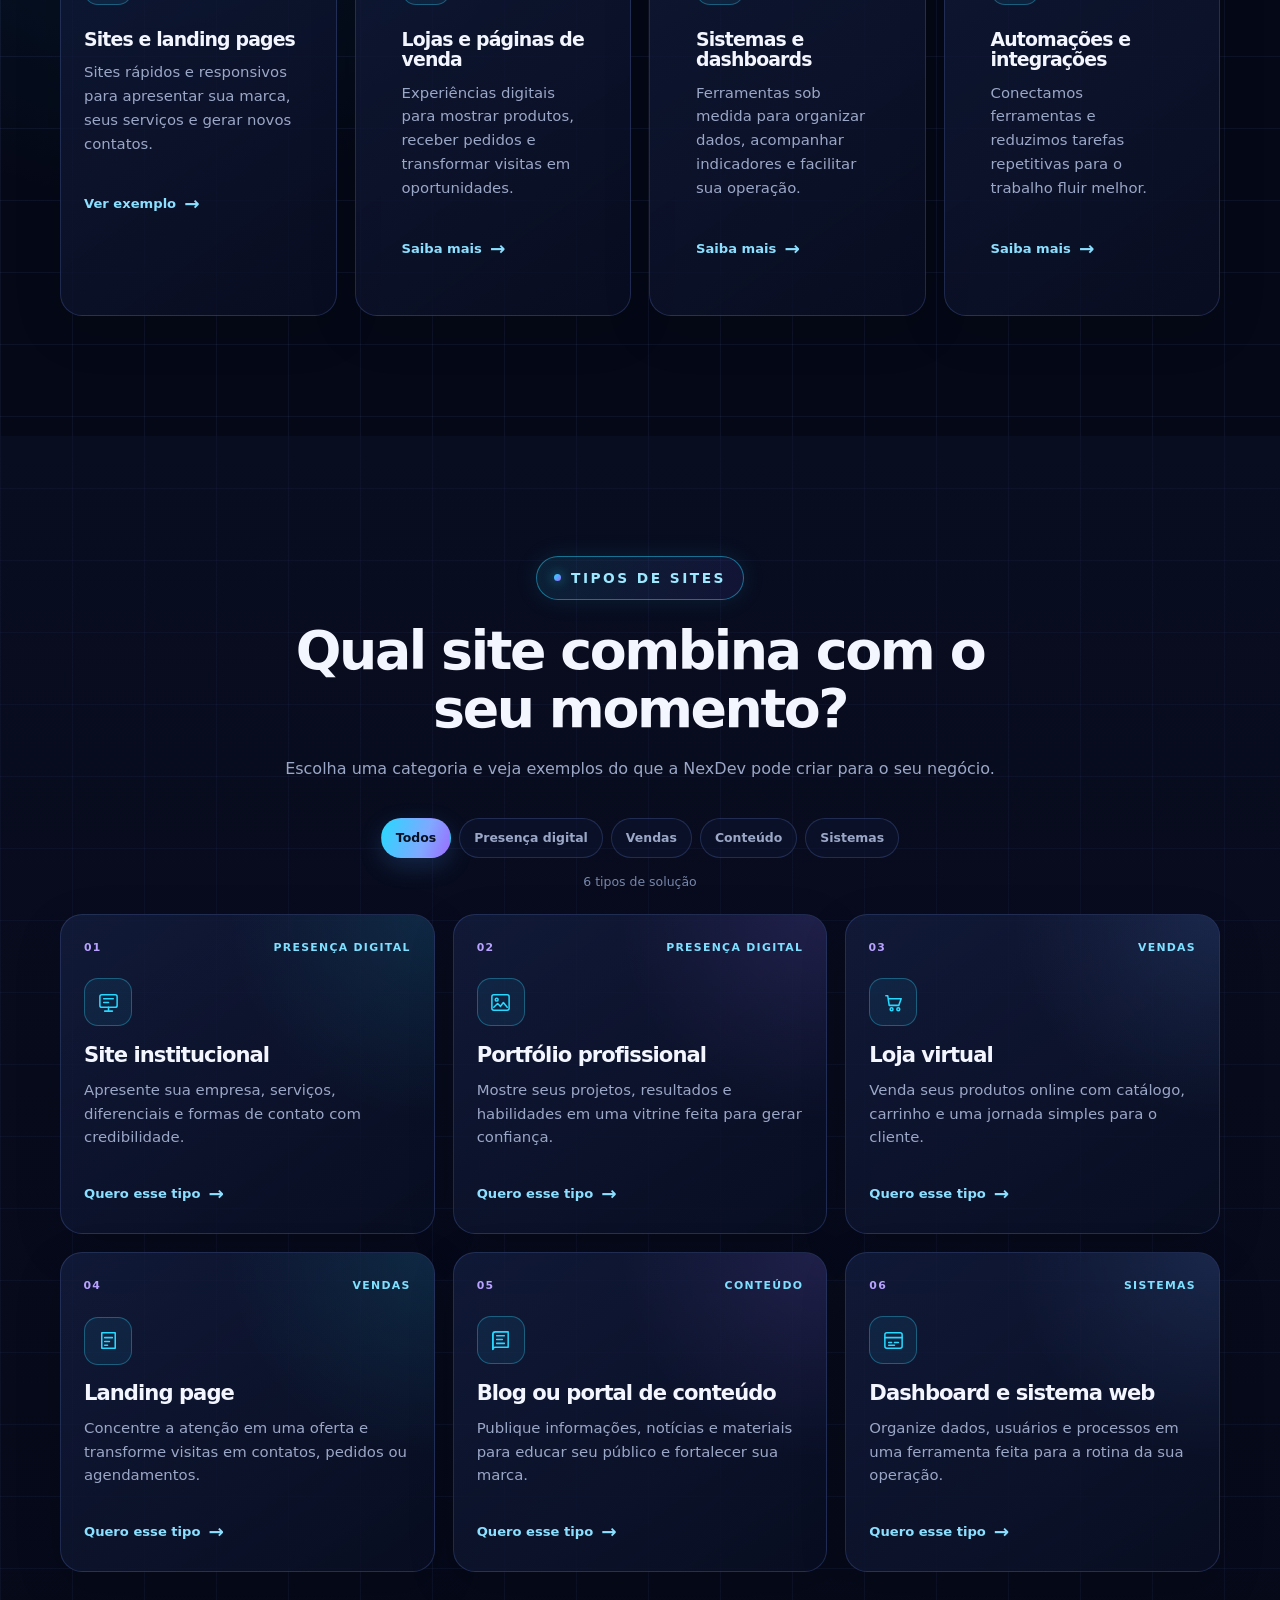
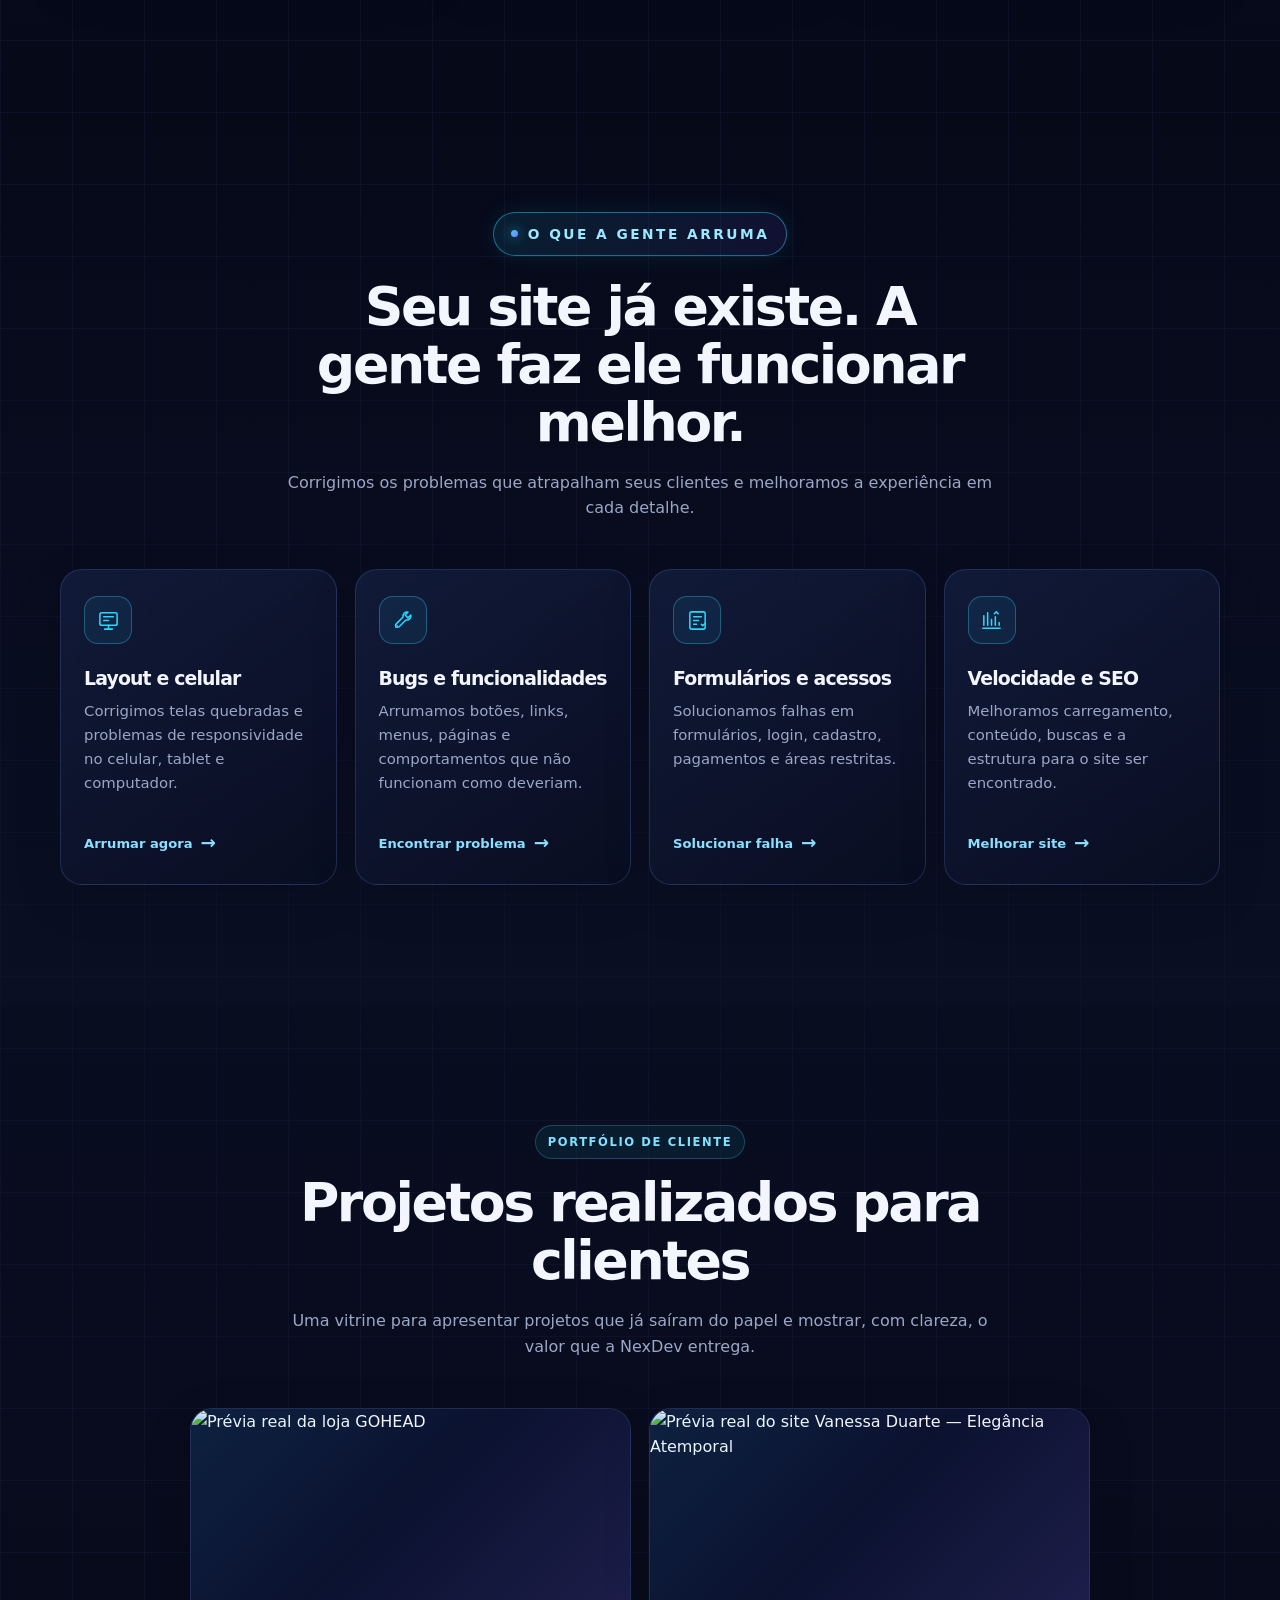
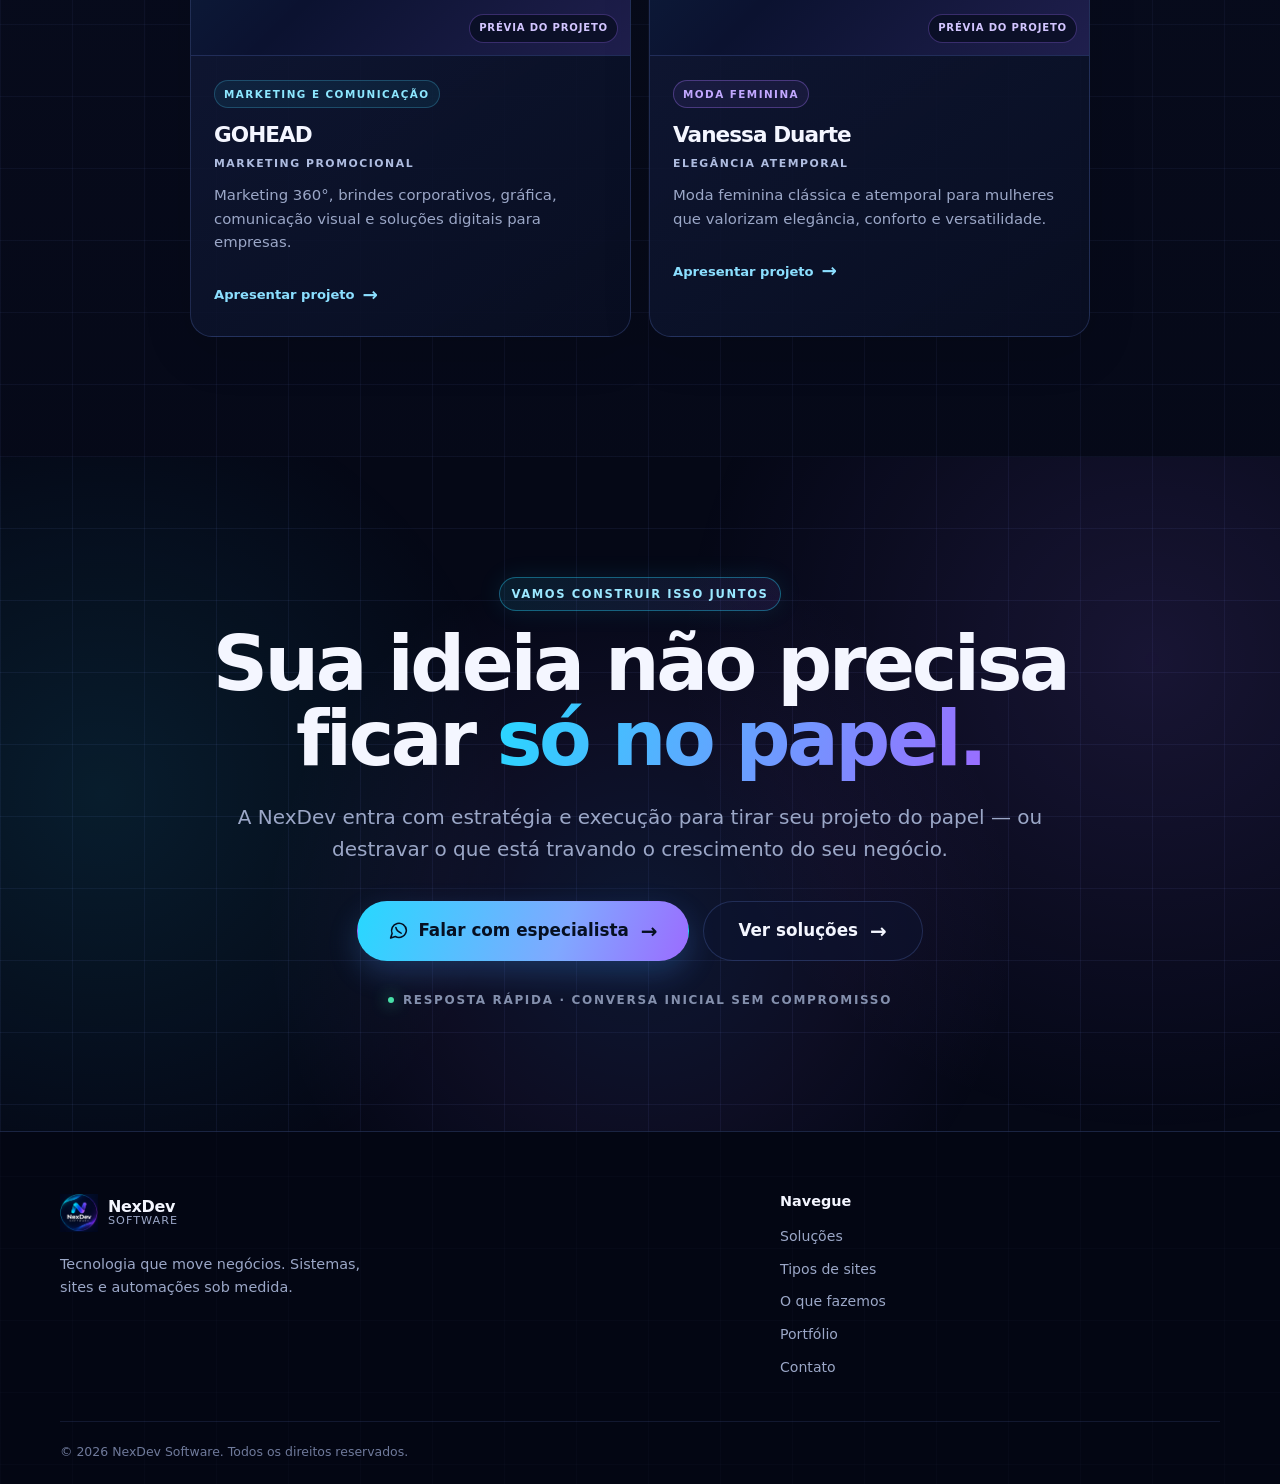
==== commit 58a27285: "Corrigir carregamento do 3D no mobile" ====
--- a/index.html
+++ b/index.html
@@ -14,8 +14,8 @@
   <meta property="og:image" content="assets/nexdev-logo.png">
   <meta name="twitter:card" content="summary">
   <link rel="icon" type="image/png" href="assets/nexdev-logo.png">
-    <link rel="preload" href="assets/software-logo-3d-model.glb" as="fetch" type="model/gltf-binary" crossorigin="anonymous">
-    <link rel="stylesheet" href="styles.css?v=20261110d">
+    <link rel="preload" href="assets/software-logo-3d-model.glb?v=20261111mobile" as="fetch" type="model/gltf-binary" crossorigin="anonymous">
+    <link rel="stylesheet" href="styles.css?v=20261111mobile">
   <script type="module" src="https://ajax.googleapis.com/ajax/libs/model-viewer/4.0.0/model-viewer.min.js"></script>
 </head>
 <body>
@@ -73,7 +73,7 @@
             <div class="model-glow" aria-hidden="true"></div>
             <model-viewer
               class="model-viewer"
-              src="assets/software-logo-3d-model.glb"
+              src="assets/software-logo-3d-model.glb?v=20261111mobile"
               alt="Modelo 3D interativo do logotipo da NexDev Software"
               camera-controls
               auto-rotate
